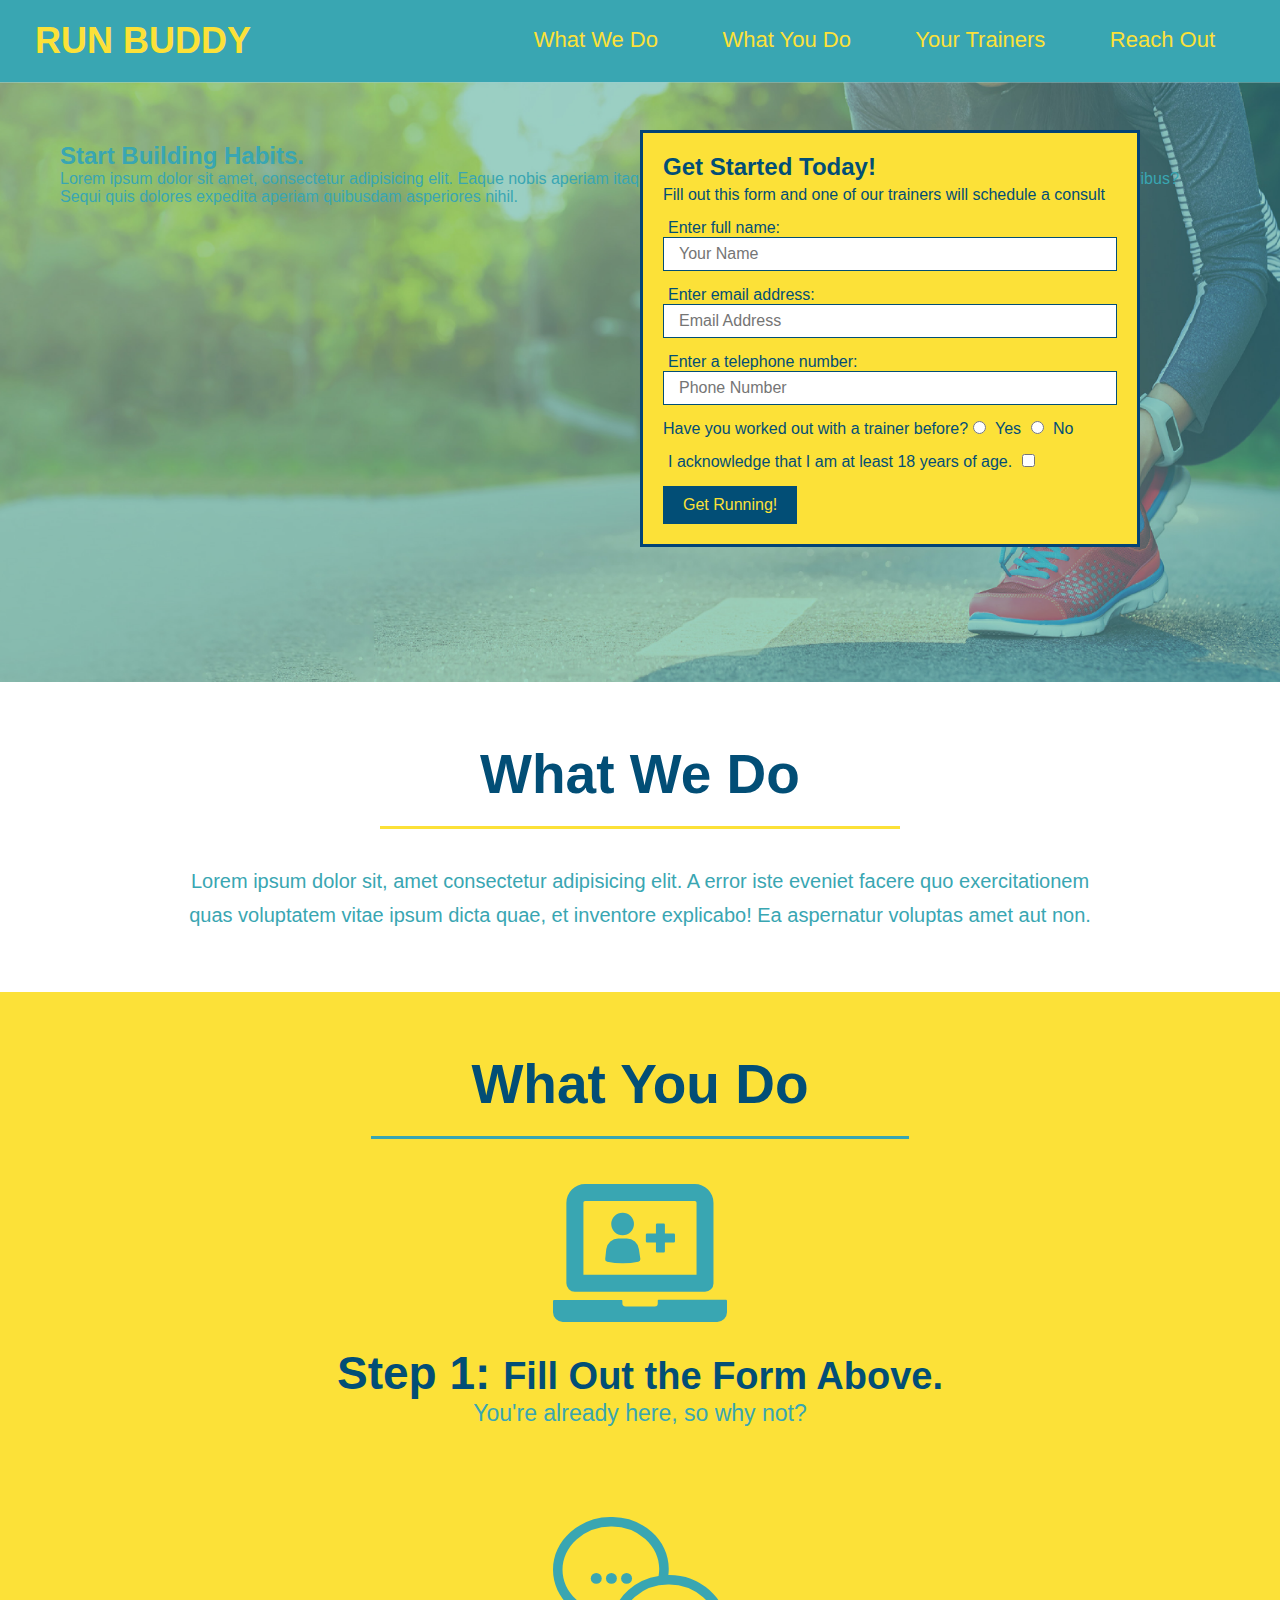
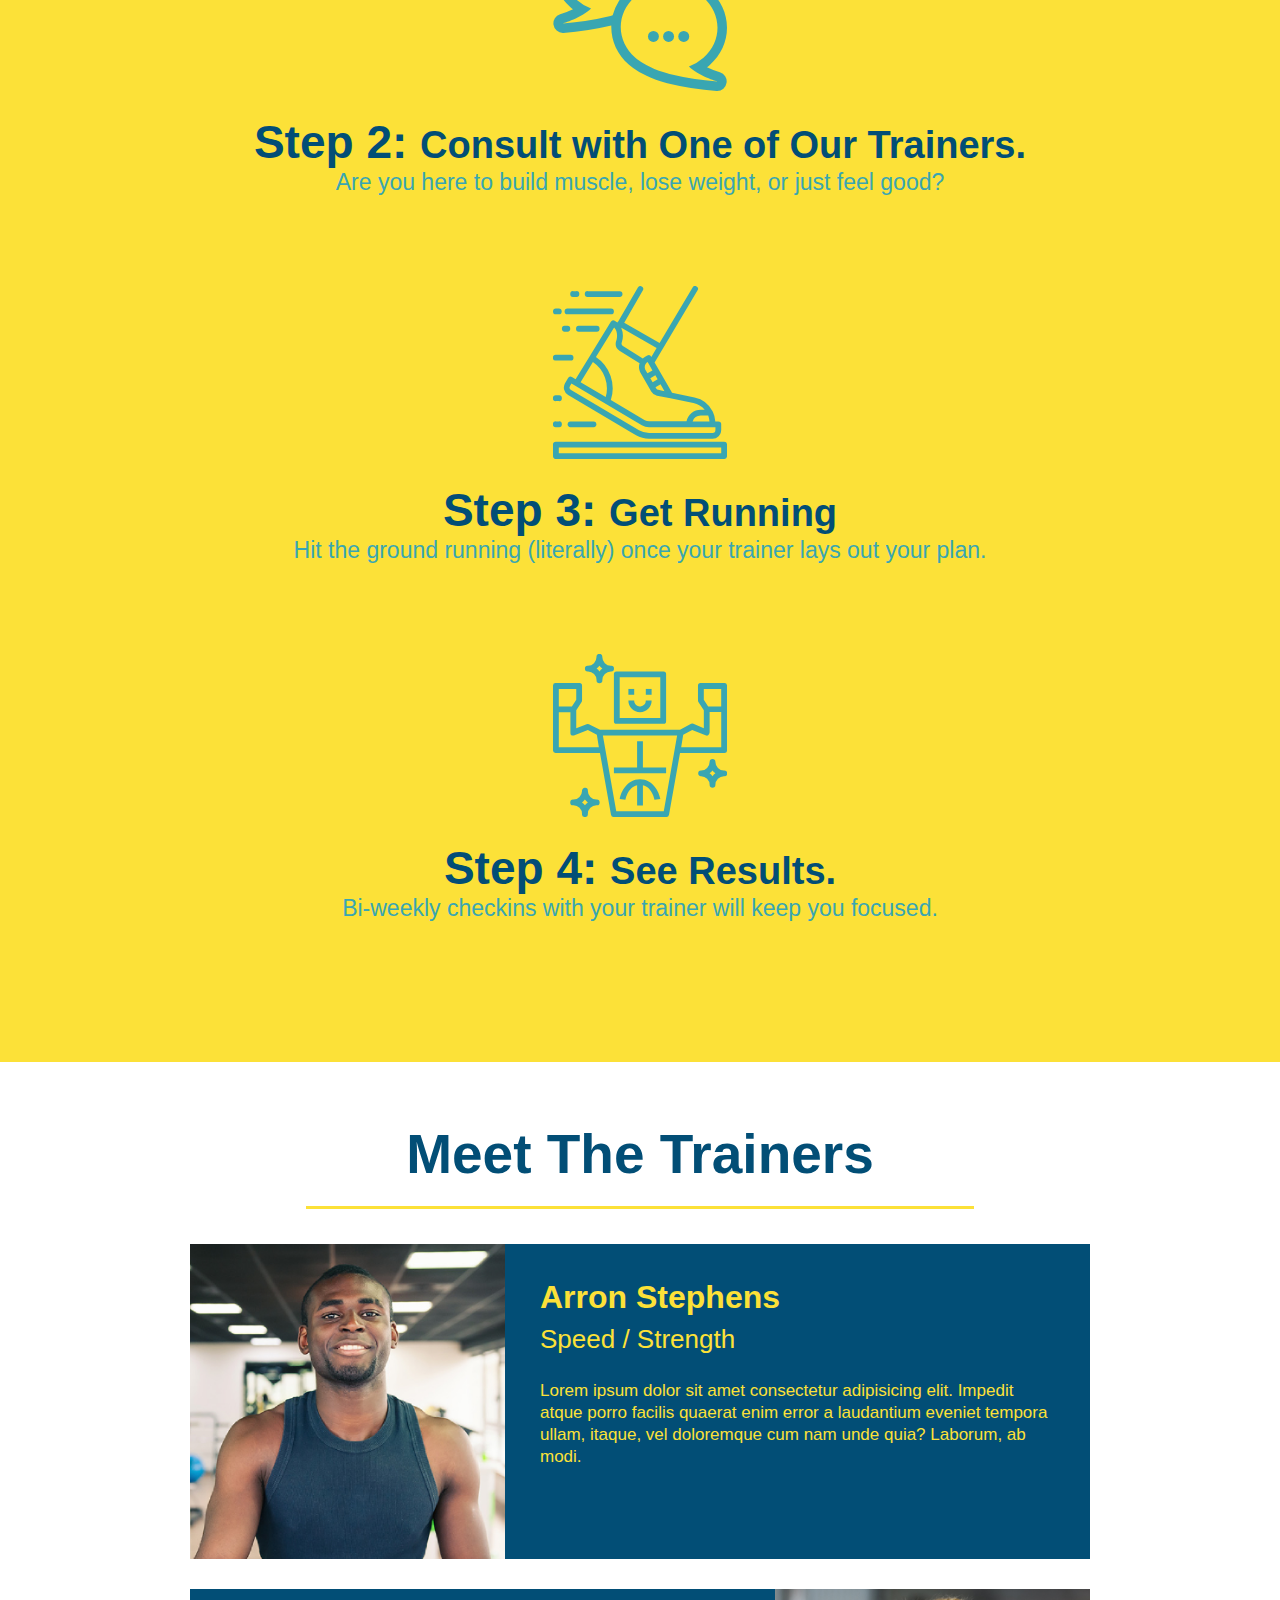
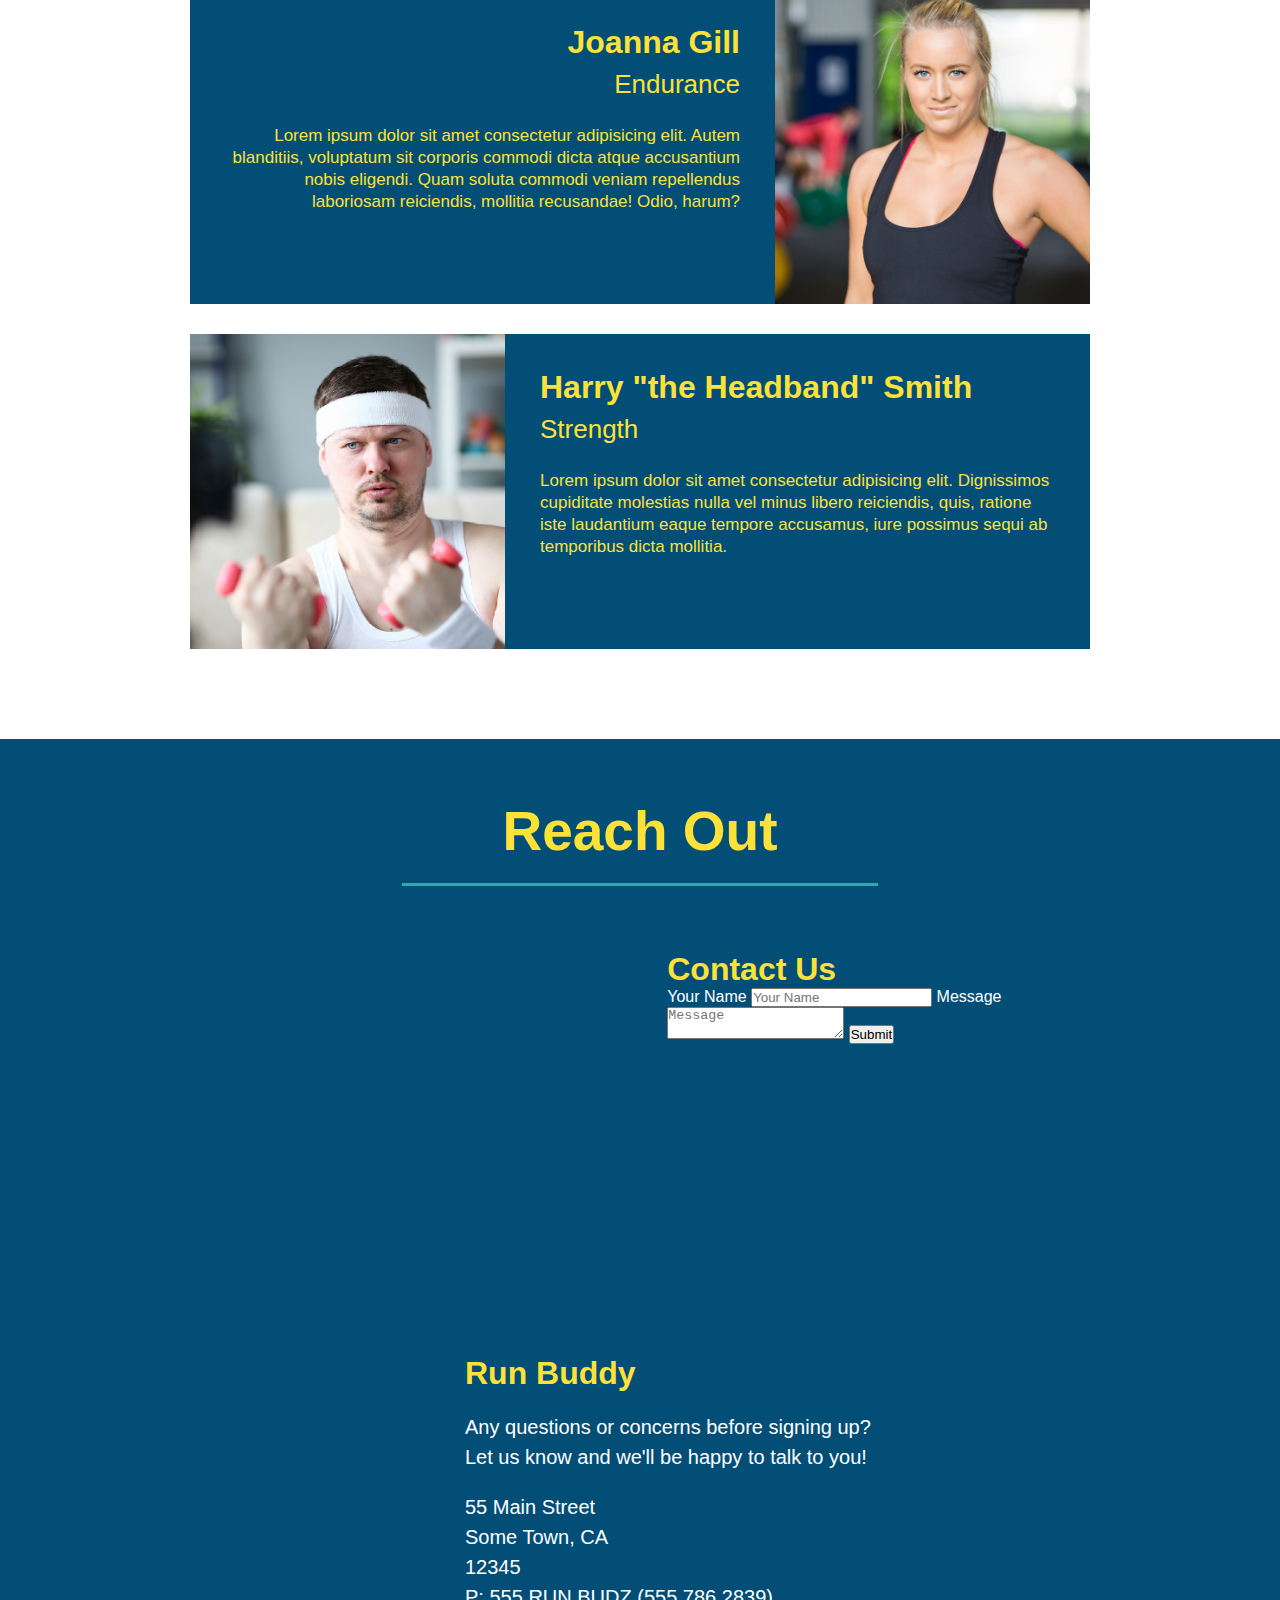
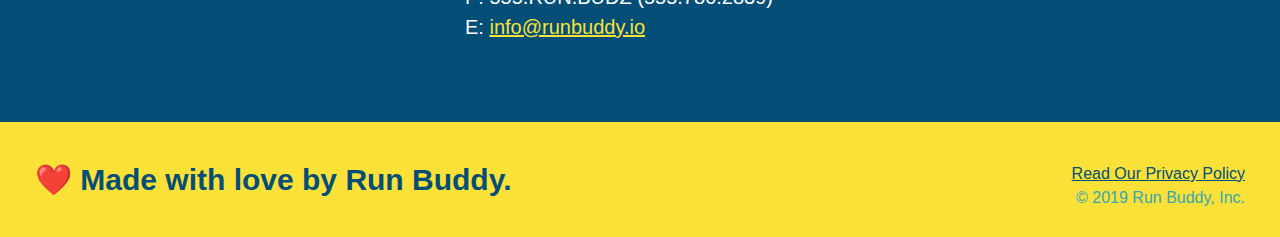
==== index.html @ 04aed718 "add contact form" ====
<!DOCTYPE html>
<html lang="en">
    <head>
        <meta charset="UTF-8" />
        <title>Run Buddy</title>
        <link rel="stylesheet" href="./assets/css/style.css"/>
    </head>
    <body>
        <!-- navigation -->
        <header>
            <h1>
                <a href="/">RUN BUDDY</a>
            </h1>
            <nav>
                <!-- Unordered list element -->
                <ul>
                    <!-- List item element -->
                    <li>
                        <!-- Anchor element -->
                        <a href="#what-we-do">What We Do</a>
                    </li>
                    <li>
                        <a href="#what-you-do">What You Do</a>
                    </li>
                    <li>
                        <a href="#your-trainers">Your Trainers</a>
                    </li>
                    <li>
                        <a href="#reach-out">Reach Out </a>
                    </li>
                </ul>
            </nav>
        </header>

        <!-- hero/jumbotron -->
        <section class="hero">
            <div class="hero-cta">
                <h2>Start Building Habits.</h2>
                <p>
                    Lorem ipsum dolor sit amet, consectetur adipisicing elit. Eaque nobis aperiam itaque animi magnam, est ipsam, sit expedita cumque porro, eligendi doloribus? Sequi quis dolores expedita aperiam quibusdam asperiores nihil.
                </p>
            </div>
            <div>
                <section class="hero-form">
                <h3>Get Started Today!</h3>
                <p>Fill out this form and one of our trainers will schedule a consult</p>
            <!-- Add form element -->
                <form>
                    <label for="name">Enter full name:</label>
                    <input type="text" placeholder="Your Name" name="name" id="name" class="form-input" />
                    <label for="email">Enter email address:</label>
                    <input type="email" placeholder="Email Address" name="email" id="email" class="form-input" />
                    <label for="phone"> Enter a telephone number:</label>
                    <input type="tel" placeholder="Phone Number" name="phone" id="phone" class="form-input" />
                    <p>
                        Have you worked out with a trainer before?
                        <input type="radio" name="trainer-confirm" id="trainer-yes" />
                        <label for="trainer-yes">Yes</label>
                        <input type="radio" name="trainer-confirm" id="trainer-no" />
                        <label for="trainer-no">No</label>
                    </p>
                    <p>
                         <label for="checkbox" >
                            I acknowledge that I am at least 18 years of age. 
                        </label>
                        <input type="checkbox" name="age-confirm" id="checkbox" />
                    </p>
                    <button type="submit">
                        Get Running!
                    </button>
                </form>
             </div>
        </section>
        <!-- end hero -->

        <!-- "what we do" section -->
        <section id="what-we-do" class="intro">
            <h2 class ="section-title primary-border">What We Do</h2>
            <p>
                Lorem ipsum dolor sit, amet consectetur adipisicing elit. A error iste eveniet facere quo exercitationem quas voluptatem vitae ipsum dicta quae, et inventore explicabo! Ea aspernatur voluptas amet aut non.
            </p>
        </section>

        <!-- "what you do" section -->
        <section id="what-you-do" class="steps">
            <h2 class="section-title secondary-border">What You Do</h2>

            <div>
                <!-- insert this img element -->
                <img src="./assets/images/step-1.svg" alt="" />
                <h3>Step 1: <span>Fill Out the Form Above.</span></h3>
                <p>You're already here, so why not?</p>
            </div>

            <div>
                <img src="./assets/images/step-2.svg" alt="" />
                <h3>Step 2: <span>Consult with One of Our Trainers.</span></h3>
                <P>Are you here to build muscle, lose weight, or just feel good?</P>
            </div>

            <div>
                <img src="./assets/images/step-3.svg" alt="" />
                <h3>Step 3: <span>Get Running</span></h3>
                <p>Hit the ground running (literally) once your trainer lays out your plan.</p>
            </div>

            <div>
                <img src="./assets/images/step-4.svg" alt="" />
                <h3>Step 4: <span>See Results.</span></h3>
                <p>Bi-weekly checkins with your trainer will keep you focused.</p>
            </div>
        </section>

        <!--"meet the trainers" section -->
        <section id="your-trainers" class="trainers">
            <h2 class="section-title primary-border">
                Meet The Trainers
            </h2>
            <!-- first trainer bio -->
            <article class="trainer">
                <img src="./assets/images/trainer-1.jpg" alt="Arron Stephens in his workout clothes, ready to pump iron" />
                <div class="trainer-bio text-left">
                    <h3>Arron Stephens</h3>
                    <h4>Speed / Strength</h4>
                    <p>
                        Lorem ipsum dolor sit amet consectetur adipisicing elit. Impedit atque porro facilis quaerat enim error a laudantium eveniet tempora ullam, itaque, vel doloremque cum nam unde quia? Laborum, ab modi.
                    </p>
                </div>
            </article>

            <!-- second trainer bio -->
            <article class="trainer">
                <div class="trainer-bio text-right">
                    <h3>Joanna Gill</h3>
                    <h4>Endurance</h4>
                    <p>
                        Lorem ipsum dolor sit amet consectetur adipisicing elit. Autem blanditiis, voluptatum sit corporis commodi dicta atque accusantium nobis eligendi. Quam soluta commodi veniam repellendus laboriosam reiciendis, mollitia recusandae! Odio, harum?
                    </p>
                </div>
                <img src="./assets/images/trainer-2.jpg" alt="Joanna Gill cooling off after a workout" /> 
            </article>

            <!-- third trainer bio -->
            <article class="trainer">
                <img src="assets/images/trainer-3.jpg" alt="Harry Smith wearing a headband and lifting comically small pink weights" />
                <div class="trainer-bio text-left">
                    <h3>Harry "the Headband" Smith</h3>
                    <h4>Strength</h4>
                    <p>
                        Lorem ipsum dolor sit amet consectetur adipisicing elit. Dignissimos cupiditate molestias nulla vel minus libero reiciendis, quis, ratione iste laudantium eaque tempore accusamus, iure possimus sequi ab temporibus dicta mollitia.
                    </p>
                </div>
            </article>


        </section>

        <!-- "reach out" section -->
        <section id="reach-out" class="contact">
            <h2 class="section-title secondary-border">Reach Out</h2>
            <div class="contact-info">
                <iframe 
                src="https://www.google.com/maps/embed?pb=!1m18!1m12!1m3!1d3234.474478476106!2d-78.72075158444605!3d35.83736742899982!2m3!1f0!2f0!3f0!3m2!1i1024!2i768!4f13.1!3m3!1m2!1s0x89acf69364d19d2b%3A0x61bf2dc3cedb37c!2s4651%20Timbermill%20Ct%2C%20Raleigh%2C%20NC%2027612!5e0!3m2!1sen!2sus!4v1636478020605!5m2!1sen!2sus" 
                style="border:0;" 
                allowfullscreen="" 
                loading="lazy">
                </iframe>
                <div class="contact-form">
                    <h3>Contact Us</h3>
                    <form>
                        <label for="contact-name">Your Name</label>
                        <input type="text" id="contact-name" placeholder="Your Name" />

                        <label for="contact-message">Message</label>
                        <textarea id="contact-message" placeholder="Message"></textarea>
                    
                        <button type="submit">Submit</button>
                    </form>
                </div>
                <div>
                <h3>Run Buddy</h3>
                    <p>
                    Any questions or concerns before signing up?
                    <br />
                    Let us know and we'll be happy to talk to you!
                    </p>
                    <address>
                    55 Main Street <br/>
                    Some Town, CA <br/>
                    12345<br/>
                    P: 555.RUN.BUDZ (555.786.2839)<br/>
                    E: <a href="mailto:info@runbuddy.io">info@runbuddy.io</a>
                    </address>
                </div>
            </div>
        </section>

        <!-- footer -->
        <footer>
            <h2>❤️ Made with love by Run Buddy.</h2>
            <div>
                <a href="./privacy-policy.html">Read Our Privacy Policy</a><br />
                &copy; 2019 Run Buddy, Inc.
            </div>
        </footer>
    </body>
</html>
---- assets/css/style.css ----
* {
    margin: 0;
    padding: 0;
    box-sizing: border-box;
}
body {
    /*  I'm a CSS comment! */
    color: #39a6b2;
    font-family: Arial, Helvetica, sans-serif;
}
/* apply styles to <header> */
header{
    padding: 20px 35px;
    background-color: #39a6b2;
}
header h1 {
    font-weight: bold;
    font-size: 36px;
    color: #fce138;
    margin: 0;
    display: inline;
}

header a {
    text-decoration: none;
    color: #fce138;
}

header nav {
    float: right;
    margin: 7px 0;
}

header nav ul li {
    display: inline;
}

header nav ul li a{
    margin: 0 30px;
    font-weight: lighter;
    font-size: 22px;
}
footer {
    background: #fce138;
    width: 100%;
    padding: 40px 35px;
}

footer h2 {
    display: inline;
    color: #024e76;
    font-size: 30px;
    margin: 0;
}

footer div {
    float: right;
    line-height: 1.5;
    text-align: right;
}

footer a {
    color: #024e76;
}

section {
    padding: 60px;
}

/* Hero Style Start */
.hero {
    background-image: url("../images/hero-bg.jpg");
    height: 600px;
    background-size: cover;
    background-position: center;
    position: relative;
}
/* Hero Style End */

/* Hero Form Start */
.hero-form {
    background-color: #fce138;
    padding: 20px;
    width: 500px;
    color: #024e76;
    border: solid 3px #024376;
    position: absolute;
    bottom: 120px;
    right: 140px;
    margin: 5px 0 15px 0;
}

.hero-form h3 {
    margin: 0;
    font-size: 24px;
}

.hero-form p {
    margin: 5px 0 15px 0
}

.form-input {
    border: 1px solid #024e76;
    display: block;
    padding:7px 15px;
    font-size: 16px;
    color: #024e76;
    width: 100%;
    margin-bottom: 15px; 
}

.hero-form label {
    margin: 0 5px;
}

.hero-form button {
    color: #fce138;
    background-color: #024e76;
    border: none;
    padding: 10px 20px;
    font-size: 16px;
}

.intro {
    text-align: center;

}

.section-title {
    font-size: 55px;
    color: #024e76;
    margin-bottom: 35px;
    padding: 0 100px 20px 100px;
    display: inline-block;
    border-bottom: 3px solid;
}

.primary-border {
    border-color: #fce138;
}

.secondary-border {
    border-color: #39a6b2;
}

.intro p {
    line-height: 1.7;
    color: #39a6b2;
    width: 80%;
    font-size: 20px;
    margin: 0 auto;
}

.steps {
    text-align: center;
    background: #fce138;
}

.steps div {
    margin-bottom: 80px;
}

.steps img {
    width: 15%;
    margin: 10px 0;
}

.steps h3 {
    color: #024e76;
    font-size: 46px;
    margin-top: 10px;
}

.steps p {
    color: #39a6b2;
    font-size: 23px;
}

.steps span {
    font-size: 38px;
}

.trainers {
    text-align: center;
}

.trainer {
    width: 900px;
    margin: 0 auto 30px auto;
    background: #024e76;
    color: #fce138;
    overflow: auto;
}

.trainer img {
    width: 35%;
    float: left;
}

.trainer-bio {
    padding: 35px;
    float: left;
    width: 65%;
}

.trainer-bio h3 {
    font-size: 32px;
    margin-bottom: 8px;
}

.trainer-bio h4 {
    font-weight: lighter;
    font-size: 26px;
    margin-bottom: 25px;
}

.trainer-bio p {
    font-size: 17px;
    line-height: 1.3;
}

.text-left {
    text-align: left;
}

.text-right {
    text-align: right;
}

.contact {
    background-color: #024e76;
    text-align: center;
}

.contact h2 {
    color: #fce138
}

.contact-info iframe {
    width: 400px;
    height: 400px;
}

.contact-info div {
    width: 410px;
    display: inline-block;
    vertical-align: top;
    text-align: left;
    margin: 30px 0 0 60px;
    color: white;
}

.contact-info h3 {
    color: #fce138;
    font-size: 32px;
}

.contact-info p, .contact-info address {
    margin: 20px 0;
    line-height: 1.5;
    font-size: 20px;
    font-style: normal;
}

.contact-info a {
    color: #fce138;
}
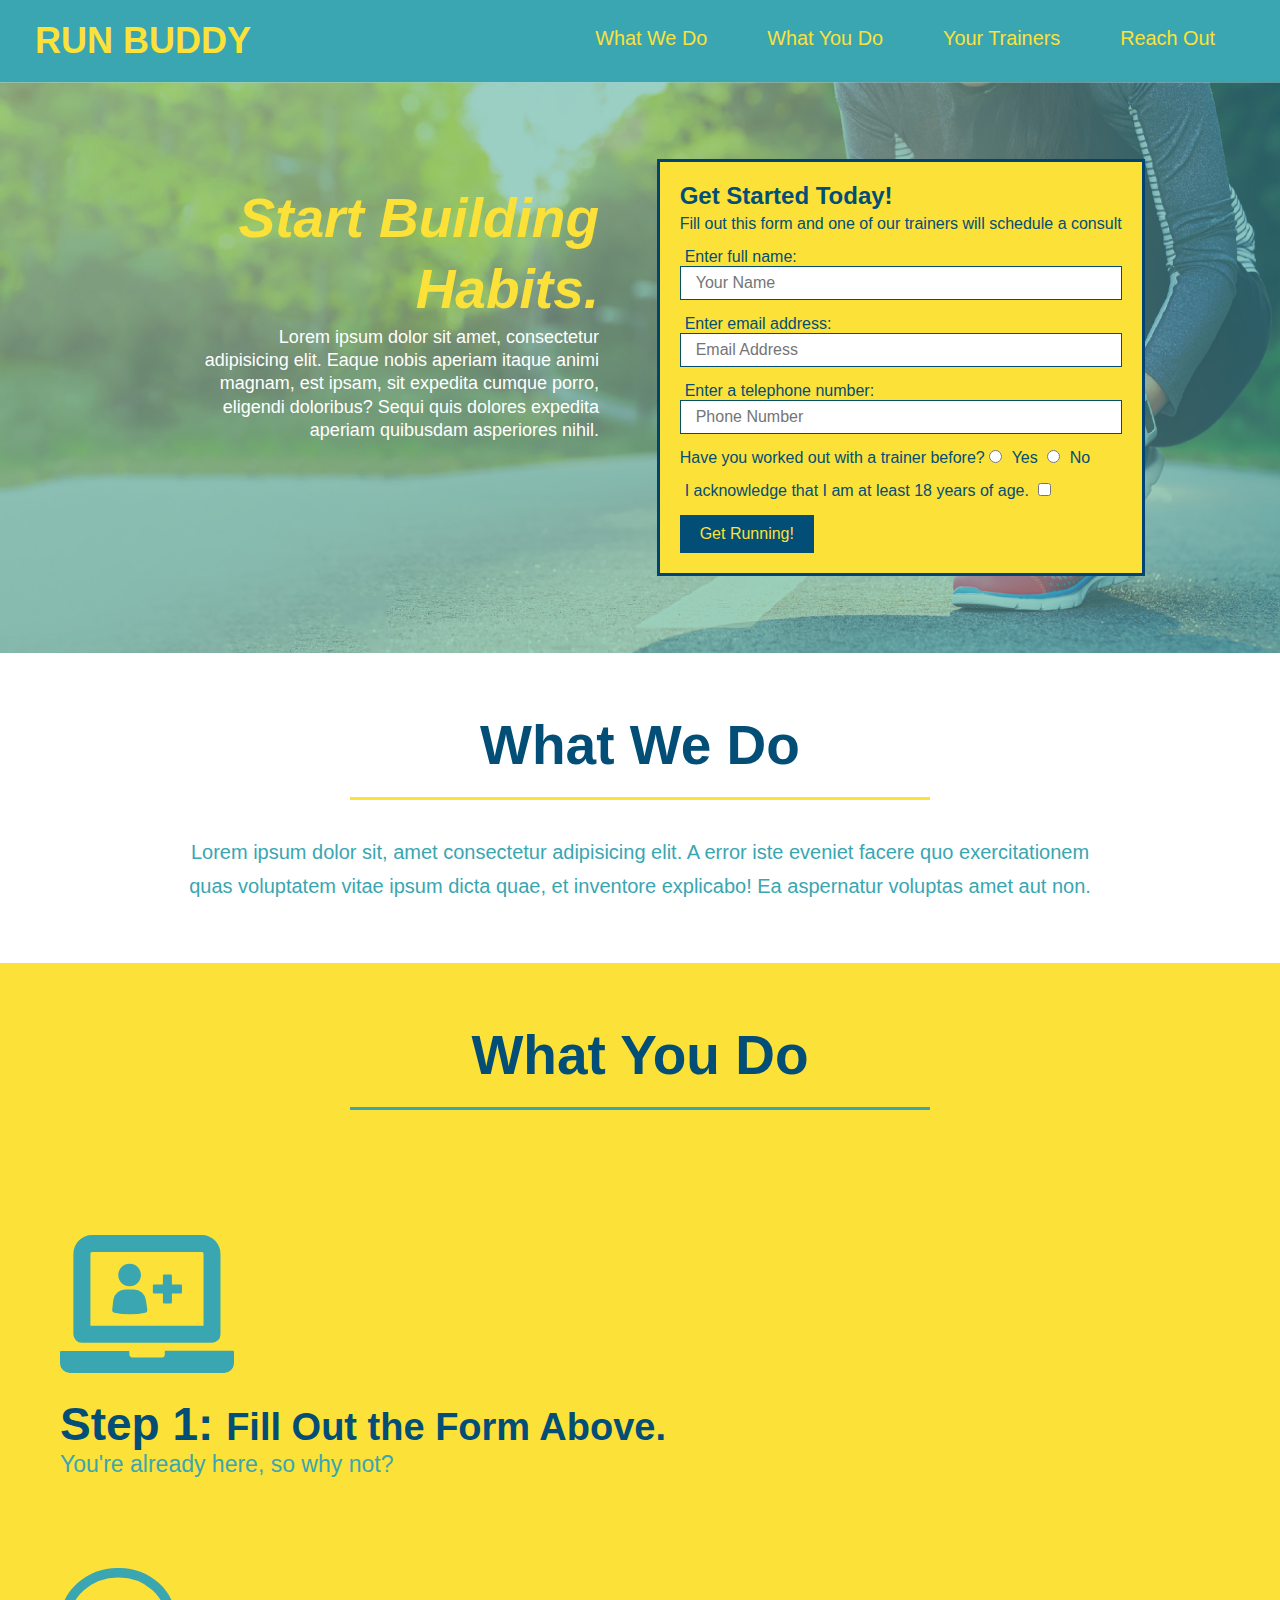
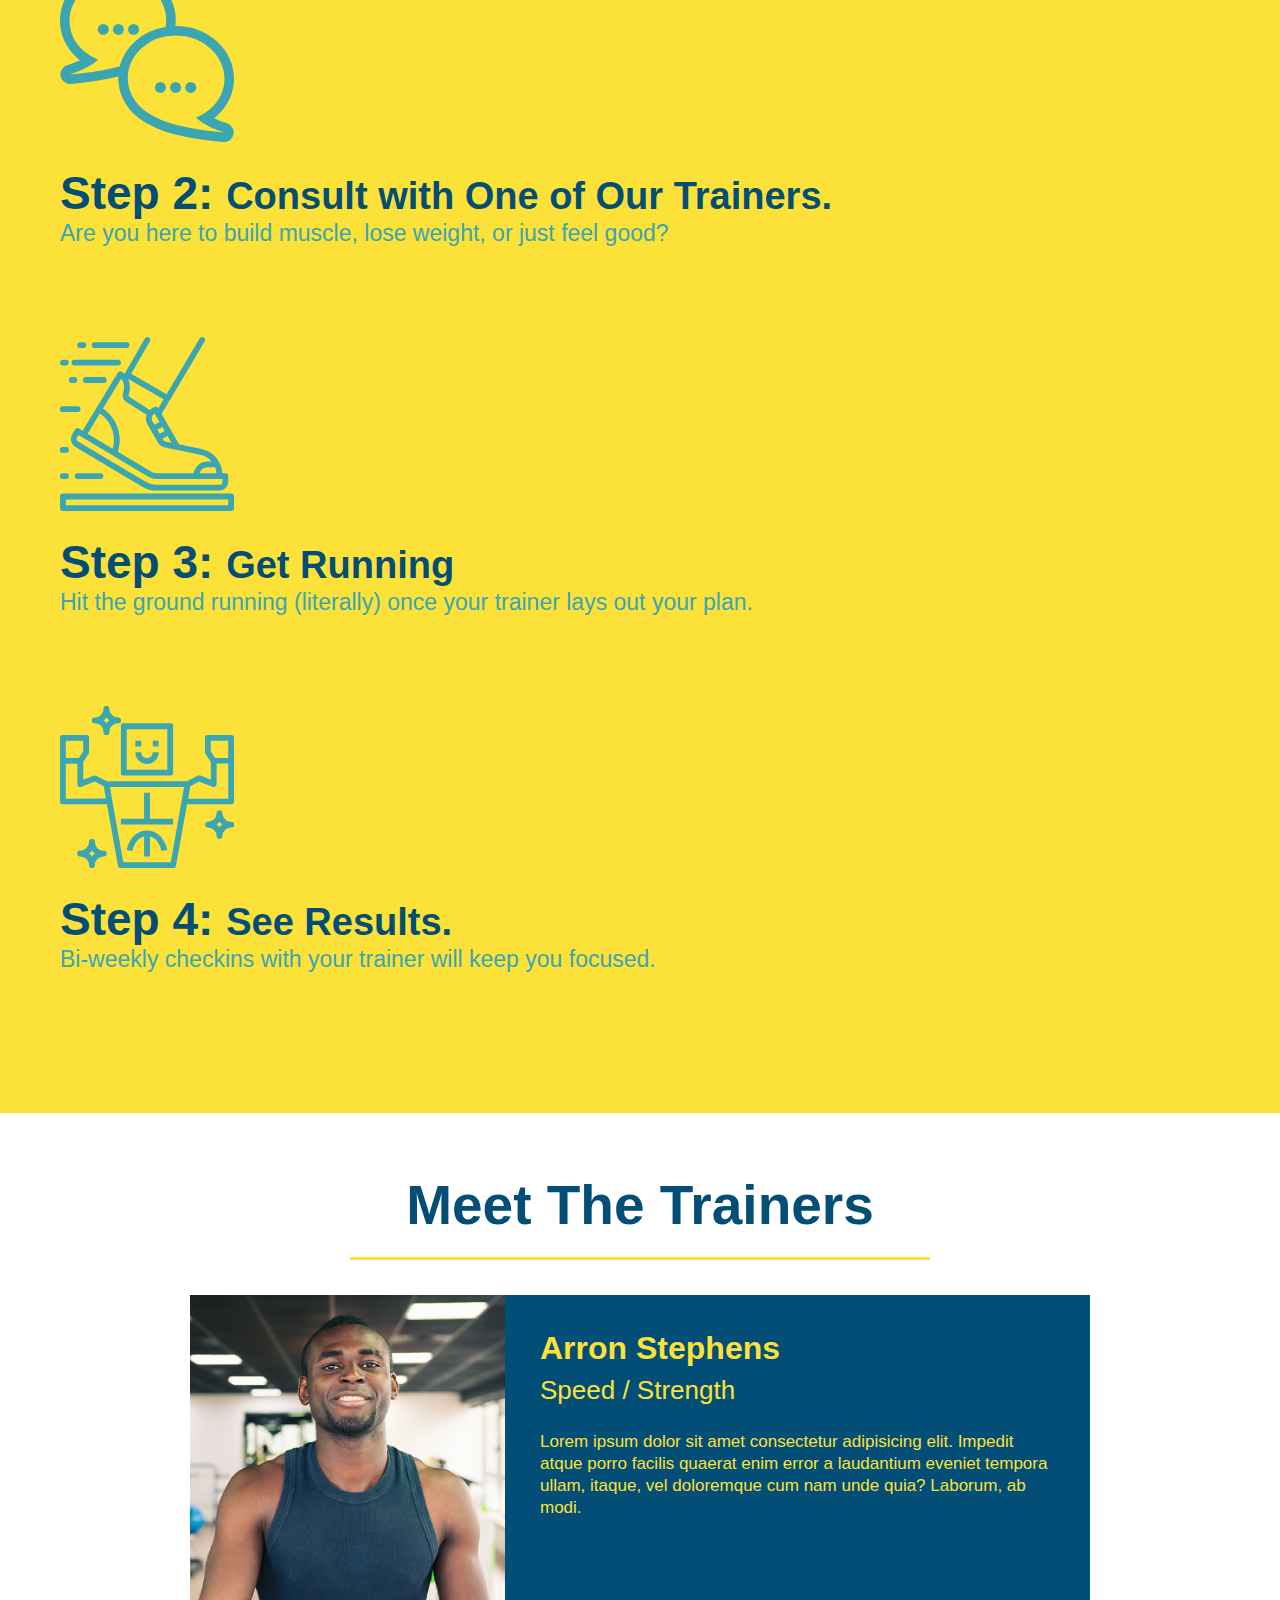
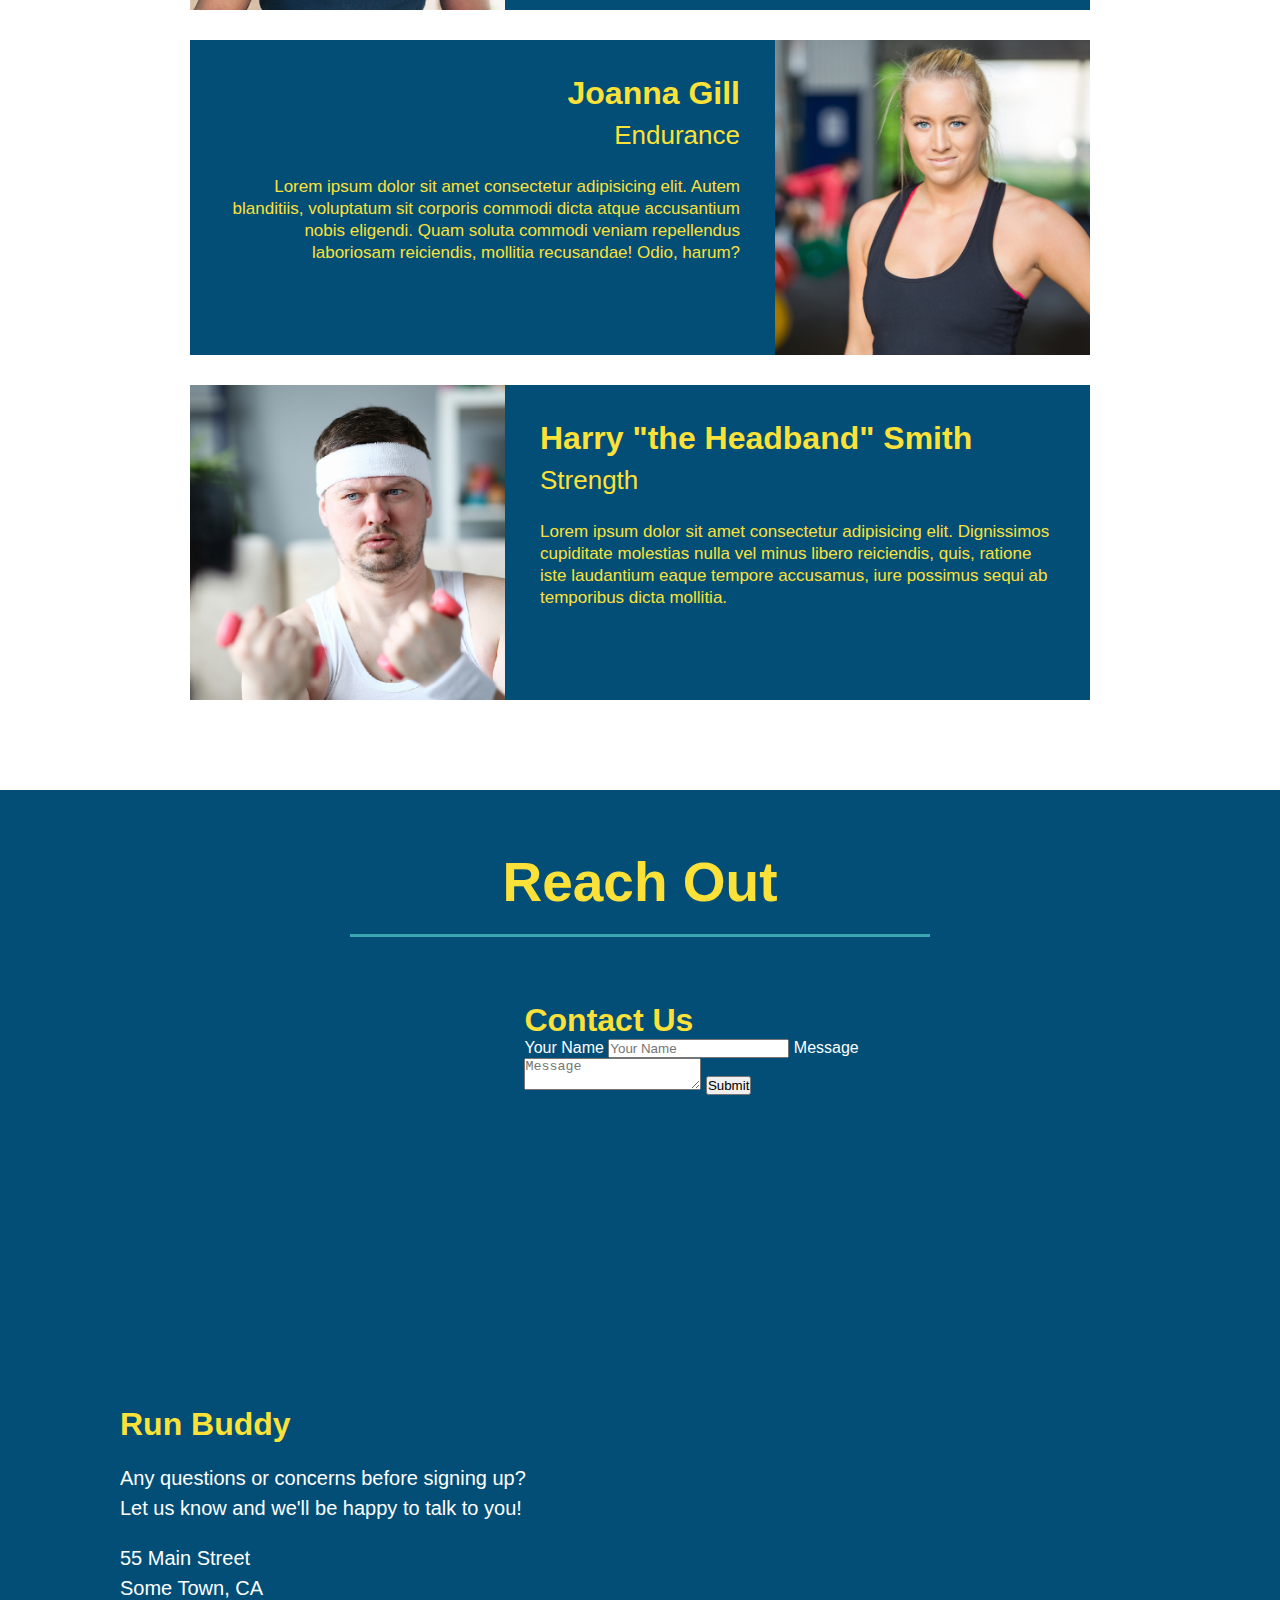
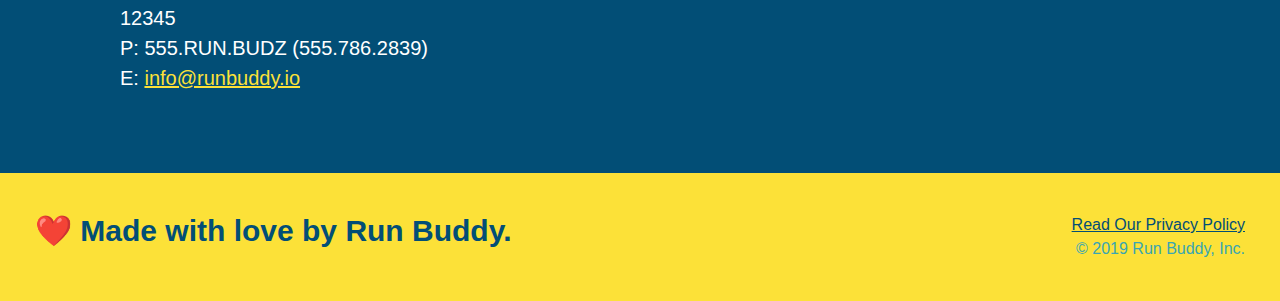
==== commit eaa20826: "add flexbox to title elements" ====
--- a/index.html
+++ b/index.html
@@ -75,15 +75,21 @@
 
         <!-- "what we do" section -->
         <section id="what-we-do" class="intro">
-            <h2 class ="section-title primary-border">What We Do</h2>
-            <p>
-                Lorem ipsum dolor sit, amet consectetur adipisicing elit. A error iste eveniet facere quo exercitationem quas voluptatem vitae ipsum dicta quae, et inventore explicabo! Ea aspernatur voluptas amet aut non.
-            </p>
+            <div class="flex-row">
+                <h2 class ="section-title primary-border">What We Do</h2>
+            </div>
+            <div class="flex-row">
+                <p>
+                    Lorem ipsum dolor sit, amet consectetur adipisicing elit. A error iste eveniet facere quo exercitationem quas voluptatem vitae ipsum dicta quae, et inventore explicabo! Ea aspernatur voluptas amet aut non.
+                </p>
+            </div>    
         </section>
 
         <!-- "what you do" section -->
         <section id="what-you-do" class="steps">
-            <h2 class="section-title secondary-border">What You Do</h2>
+            <div class="flex-row">
+                <h2 class="section-title secondary-border">What You Do</h2>
+            </div>
 
             <div>
                 <!-- insert this img element -->
@@ -113,9 +119,11 @@
 
         <!--"meet the trainers" section -->
         <section id="your-trainers" class="trainers">
+            <div class="flex-row">
             <h2 class="section-title primary-border">
                 Meet The Trainers
             </h2>
+            </div>
             <!-- first trainer bio -->
             <article class="trainer">
                 <img src="./assets/images/trainer-1.jpg" alt="Arron Stephens in his workout clothes, ready to pump iron" />
@@ -157,7 +165,9 @@
 
         <!-- "reach out" section -->
         <section id="reach-out" class="contact">
+            <div class="flex-row">
             <h2 class="section-title secondary-border">Reach Out</h2>
+            </div>
             <div class="contact-info">
                 <iframe 
                 src="https://www.google.com/maps/embed?pb=!1m18!1m12!1m3!1d3234.474478476106!2d-78.72075158444605!3d35.83736742899982!2m3!1f0!2f0!3f0!3m2!1i1024!2i768!4f13.1!3m3!1m2!1s0x89acf69364d19d2b%3A0x61bf2dc3cedb37c!2s4651%20Timbermill%20Ct%2C%20Raleigh%2C%20NC%2027612!5e0!3m2!1sen!2sus!4v1636478020605!5m2!1sen!2sus" 
--- a/assets/css/style.css
+++ b/assets/css/style.css
@@ -12,13 +12,15 @@
 header{
     padding: 20px 35px;
     background-color: #39a6b2;
+    display: flex;
+    justify-content: space-between;
+    flex-wrap: wrap;
 }
 header h1 {
     font-weight: bold;
     font-size: 36px;
     color: #fce138;
     margin: 0;
-    display: inline;
 }
 
 header a {
@@ -27,34 +29,38 @@
 }
 
 header nav {
-    float: right;
     margin: 7px 0;
 }
 
-header nav ul li {
-    display: inline;
+header nav ul {
+    display: flex;
+    flex-wrap: wrap;
+    justify-content: space-between;
+    align-items: center;
+    list-style: none;
 }
 
 header nav ul li a{
     margin: 0 30px;
     font-weight: lighter;
-    font-size: 22px;
+    font-size: 1.55vw;
 }
 footer {
     background: #fce138;
     width: 100%;
     padding: 40px 35px;
+    display: flex;
+    justify-content: space-between;
+    flex-wrap: wrap;
 }
 
 footer h2 {
-    display: inline;
     color: #024e76;
     font-size: 30px;
     margin: 0;
 }
 
 footer div {
-    float: right;
     line-height: 1.5;
     text-align: right;
 }
@@ -70,24 +76,40 @@
 /* Hero Style Start */
 .hero {
     background-image: url("../images/hero-bg.jpg");
-    height: 600px;
     background-size: cover;
     background-position: center;
-    position: relative;
+    display: flex;
+    justify-content: center;
+    flex-wrap: wrap;
 }
 /* Hero Style End */
+
+/* Call to Action Style */
+.hero-cta {
+    width: 35%;
+    text-align: right;
+    margin: 3.5%;
+    color: #fff;
+    font-size: 18px;
+    line-height: 1.3;
+}
+
+.hero-cta h2 {
+    font-style: italic;
+    font-size: 55px;
+    color: #fce138;
+}
+
+/* End Call to Action Style */
 
 /* Hero Form Start */
 .hero-form {
     background-color: #fce138;
     padding: 20px;
-    width: 500px;
     color: #024e76;
     border: solid 3px #024376;
-    position: absolute;
-    bottom: 120px;
-    right: 140px;
-    margin: 5px 0 15px 0;
+    margin: 3.5%;
+    width: 100%;
 }
 
 .hero-form h3 {
@@ -121,18 +143,14 @@
     font-size: 16px;
 }
 
-.intro {
-    text-align: center;
-
-}
-
 .section-title {
     font-size: 55px;
     color: #024e76;
-    margin-bottom: 35px;
-    padding: 0 100px 20px 100px;
-    display: inline-block;
     border-bottom: 3px solid;
+    padding-bottom: 20px;
+    text-align: center;
+    margin: 0 auto 35px auto;
+    width: 50%;
 }
 
 .primary-border {
@@ -149,10 +167,10 @@
     width: 80%;
     font-size: 20px;
     margin: 0 auto;
+    text-align: center;
 }
 
 .steps {
-    text-align: center;
     background: #fce138;
 }
 
@@ -178,10 +196,6 @@
 
 .steps span {
     font-size: 38px;
-}
-
-.trainers {
-    text-align: center;
 }
 
 .trainer {
@@ -229,7 +243,6 @@
 
 .contact {
     background-color: #024e76;
-    text-align: center;
 }
 
 .contact h2 {
@@ -265,3 +278,7 @@
 .contact-info a {
     color: #fce138;
 }
+
+.flex-row {
+    display: flex;
+}
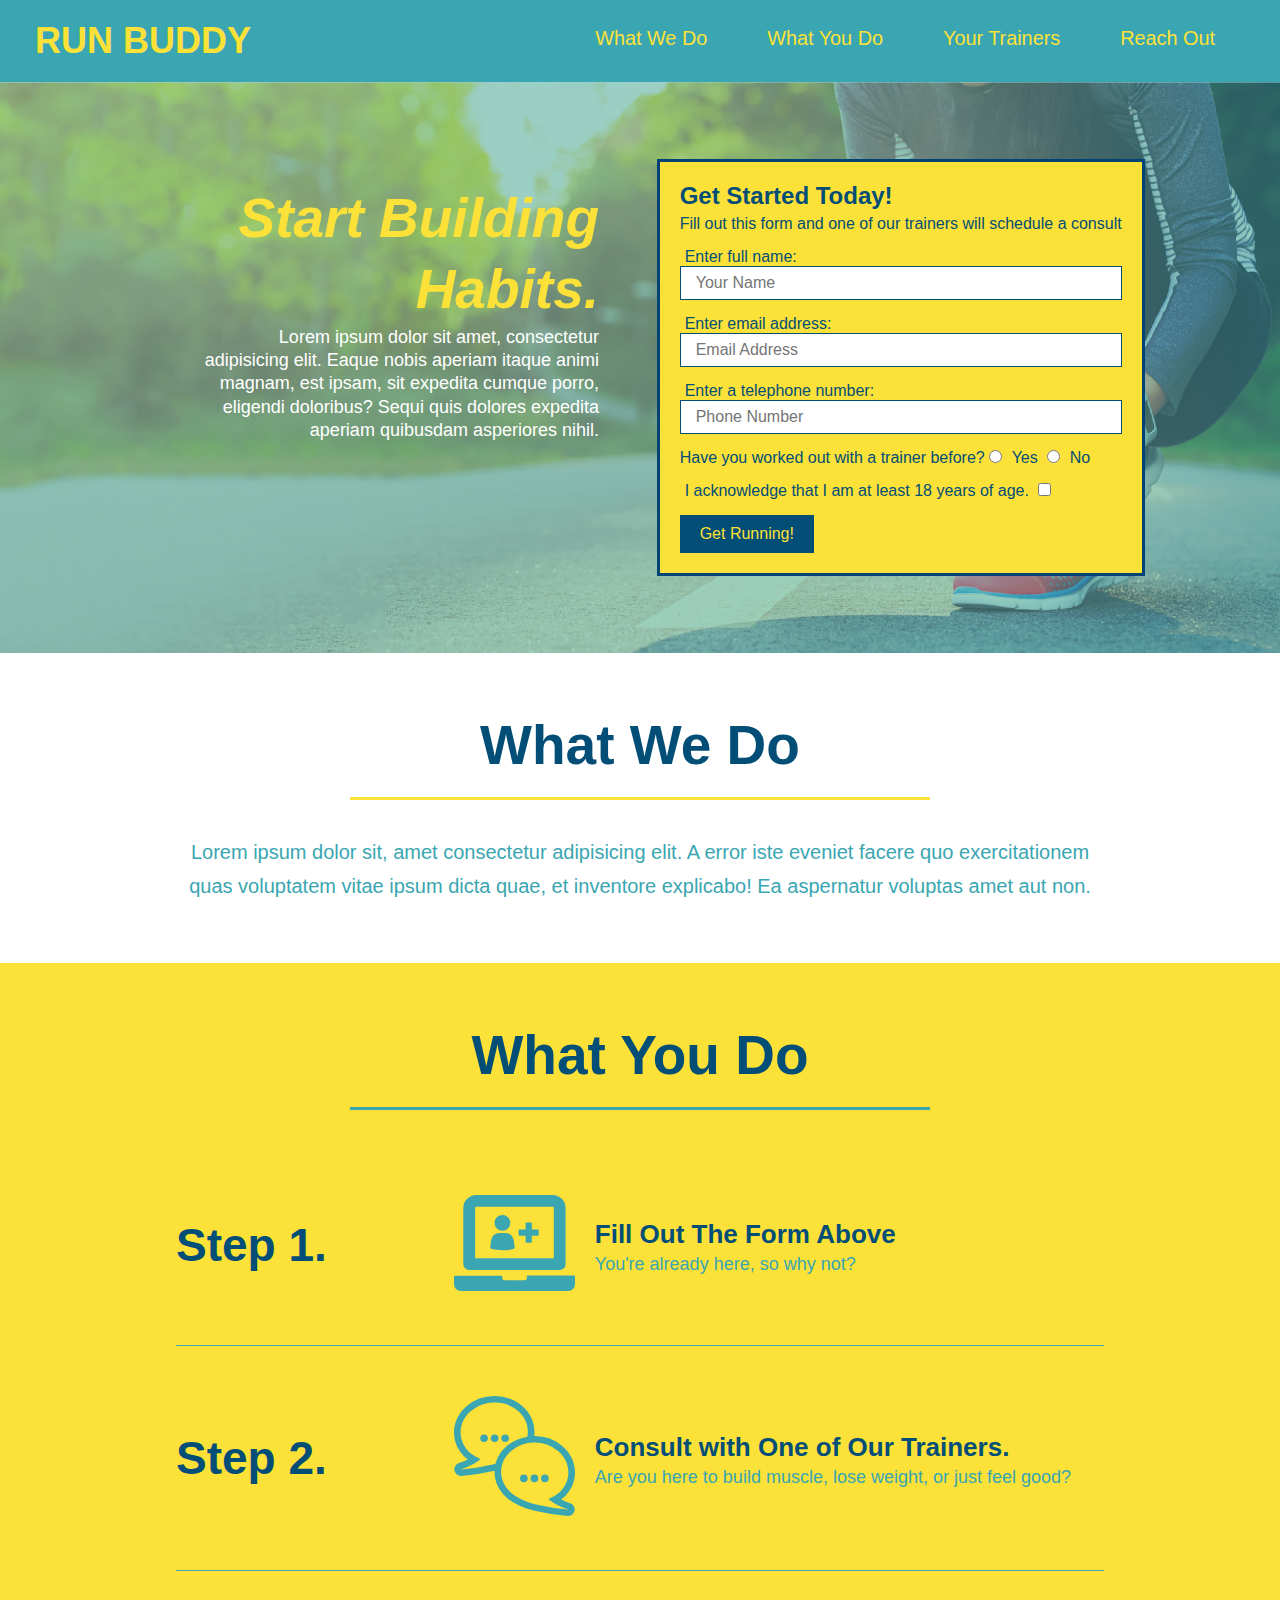
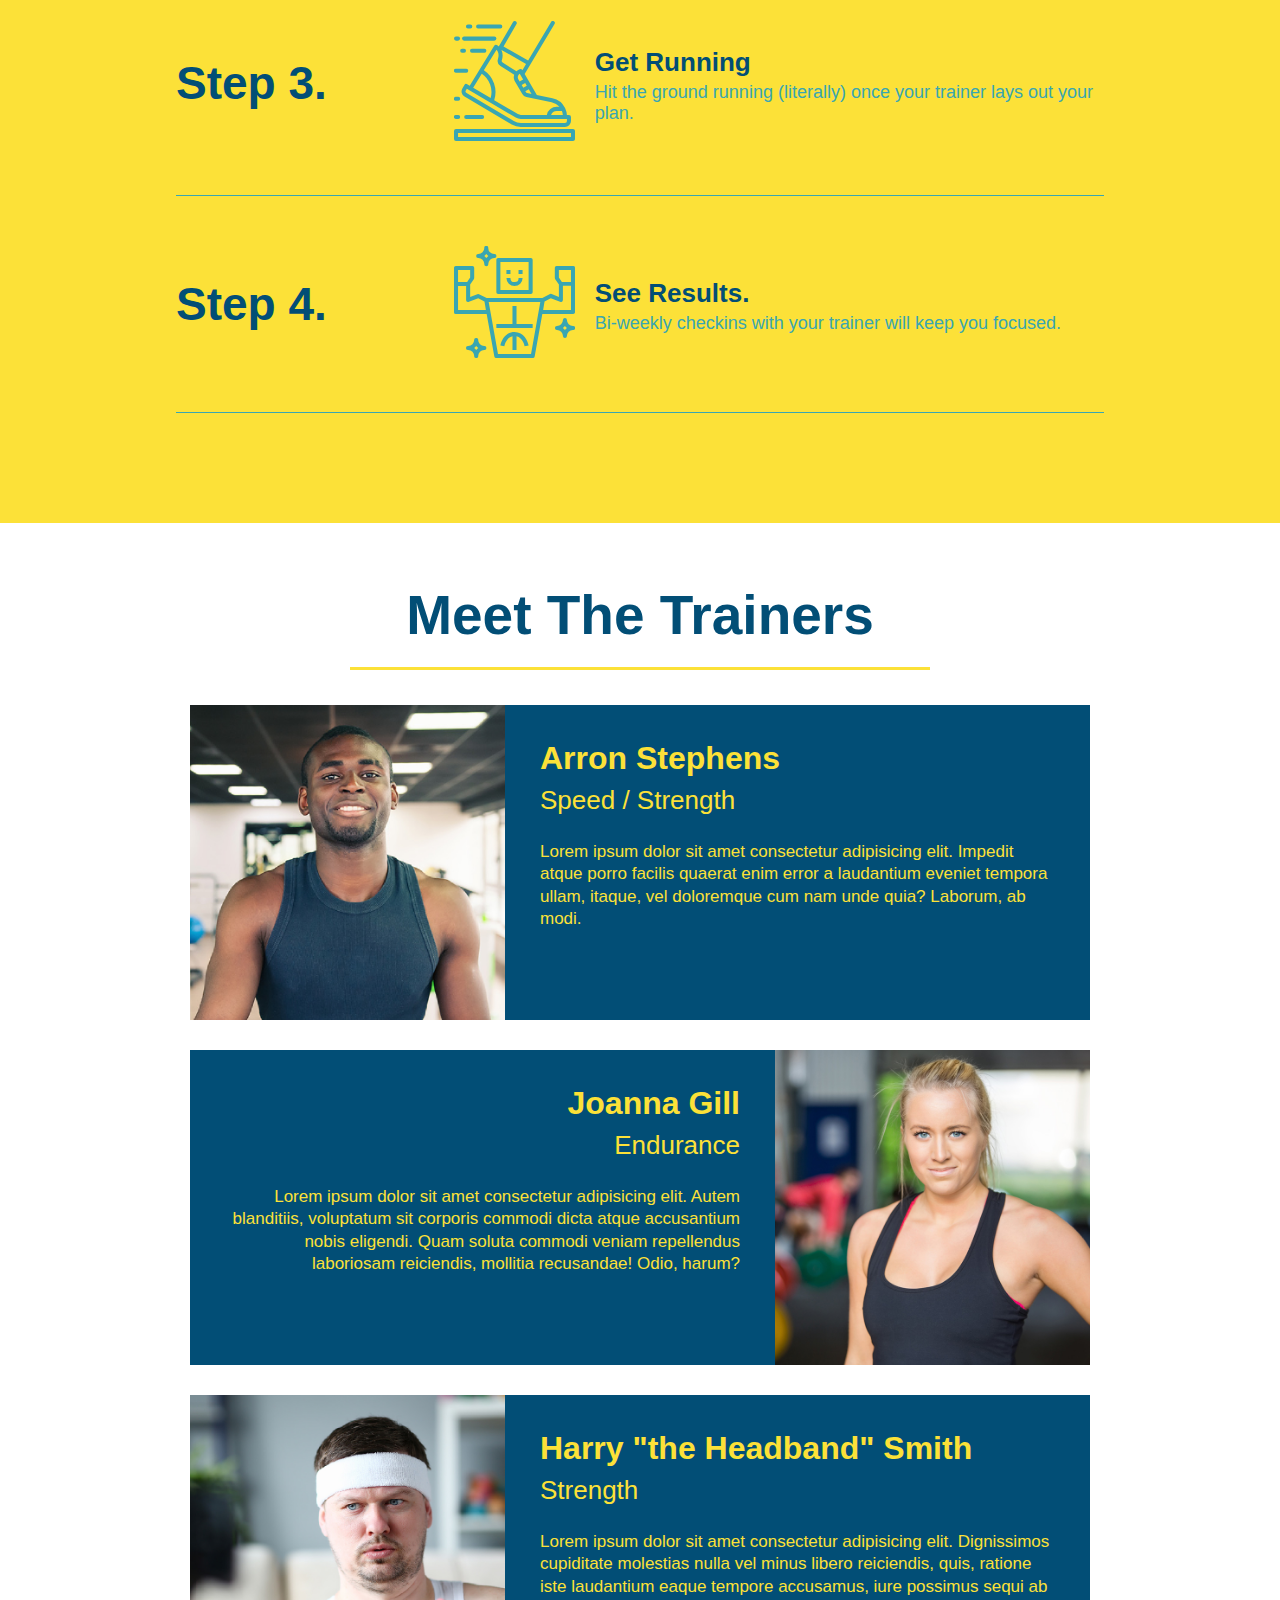
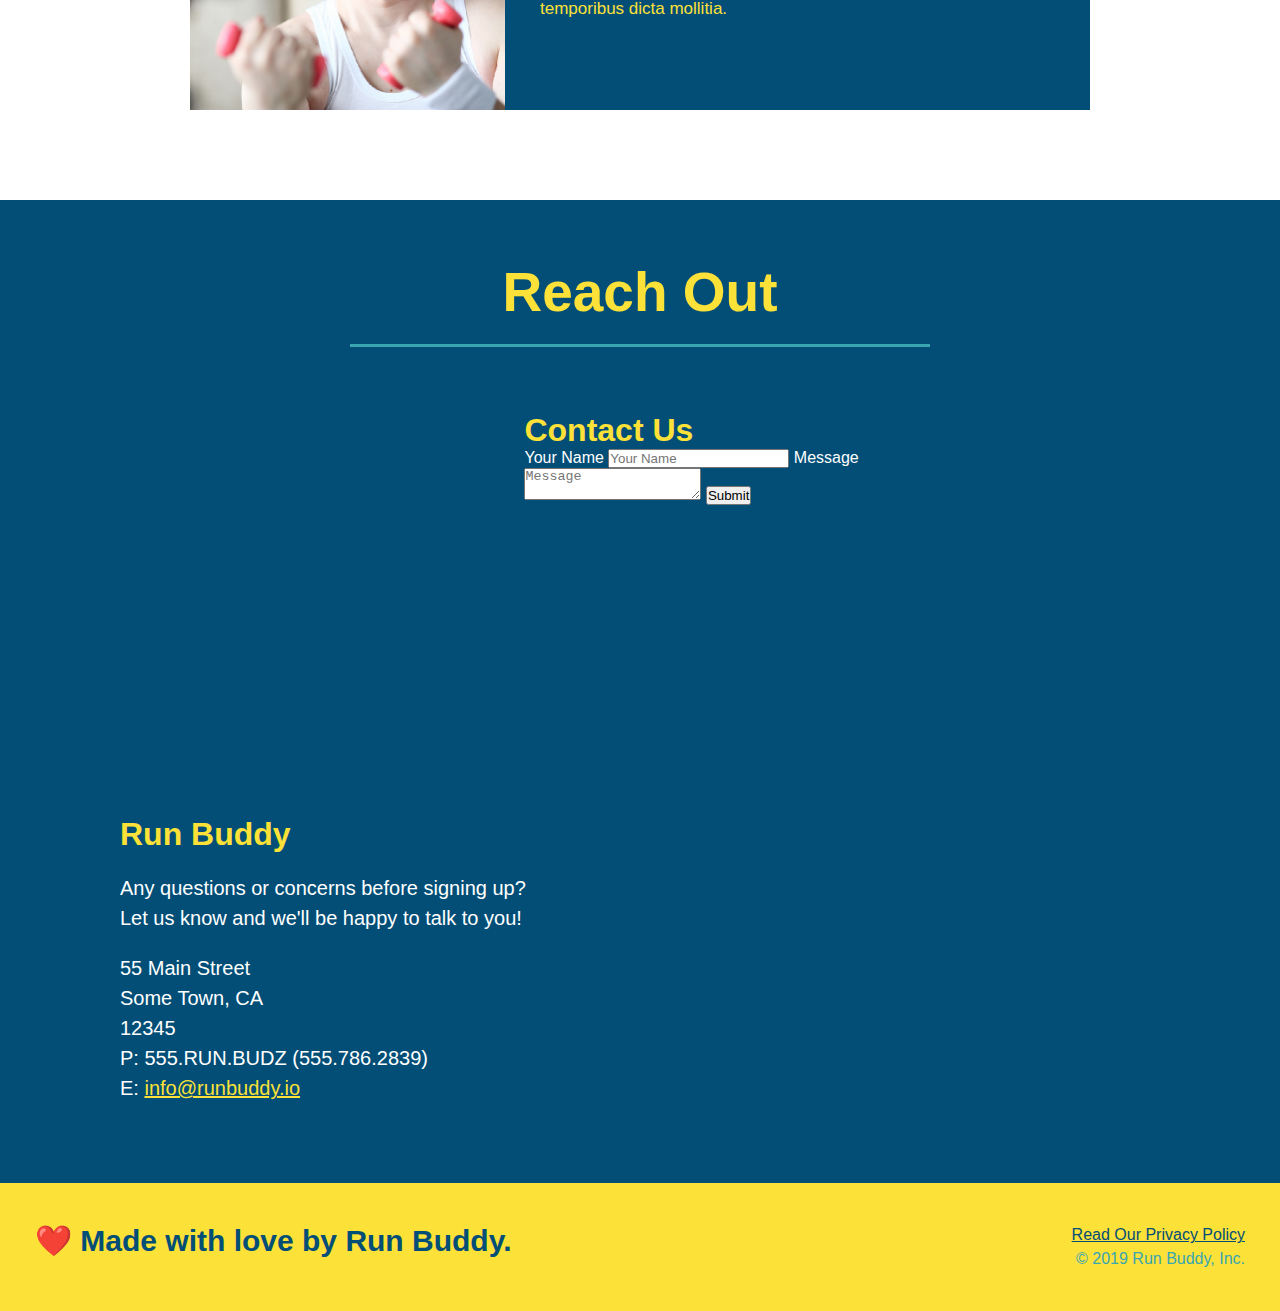
==== commit a135a541: "add flexbox to steps" ====
--- a/index.html
+++ b/index.html
@@ -91,30 +91,58 @@
                 <h2 class="section-title secondary-border">What You Do</h2>
             </div>
 
-            <div>
-                <!-- insert this img element -->
-                <img src="./assets/images/step-1.svg" alt="" />
-                <h3>Step 1: <span>Fill Out the Form Above.</span></h3>
-                <p>You're already here, so why not?</p>
-            </div>
-
-            <div>
-                <img src="./assets/images/step-2.svg" alt="" />
-                <h3>Step 2: <span>Consult with One of Our Trainers.</span></h3>
-                <P>Are you here to build muscle, lose weight, or just feel good?</P>
-            </div>
-
-            <div>
-                <img src="./assets/images/step-3.svg" alt="" />
-                <h3>Step 3: <span>Get Running</span></h3>
-                <p>Hit the ground running (literally) once your trainer lays out your plan.</p>
-            </div>
-
-            <div>
-                <img src="./assets/images/step-4.svg" alt="" />
-                <h3>Step 4: <span>See Results.</span></h3>
-                <p>Bi-weekly checkins with your trainer will keep you focused.</p>
-            </div>
+            <div class="step">
+                <h3>Step 1.</h3>
+                <div class="step-info">
+                    <div class="step-img">
+                        <img src="./assets/images/step-1.svg" alt="" />
+                    </div>
+                    <div class="step-text">
+                        <h4>Fill Out The Form Above</h4>
+                        <p>You're already here, so why not?</p>
+                    </div>
+                </div>
+            </div>  
+
+            <div class="step">
+                <h3>Step 2.</h3>
+                <div class="step-info">
+                    <div class="step-img">
+                        <img src="./assets/images/step-2.svg" alt="" />
+                    </div>
+                    <div class="step-text">
+                        <h4><span>Consult with One of Our Trainers.</span></h4>
+                        <P>Are you here to build muscle, lose weight, or just feel good?</P>
+                    </div>
+                </div>
+            </div>
+
+            <div class="step">
+                <h3>Step 3.</h3>
+                <div class="step-info">
+                    <div class="step-img">
+                        <img src="./assets/images/step-3.svg" alt="" />
+                    </div>
+                    <div class="step-text">
+                        <h4><span>Get Running</span></h4>
+                        <p>Hit the ground running (literally) once your trainer lays out your plan.</p>
+                    </div>
+                </div>
+            </div>
+
+            <div class="step">
+                <h3>Step 4.</h3>
+                <div class="step-info">
+                    <div class="step-img">
+                        <img src="./assets/images/step-4.svg" alt="" />
+                    </div>
+                    <div class="step-text">
+                        <h4><span>See Results.</span></h4>
+                        <p>Bi-weekly checkins with your trainer will keep you focused.</p>
+                    </div>
+                </div>
+            </div>
+
         </section>
 
         <!--"meet the trainers" section -->
--- a/assets/css/style.css
+++ b/assets/css/style.css
@@ -174,28 +174,52 @@
     background: #fce138;
 }
 
-.steps div {
-    margin-bottom: 80px;
-}
-
-.steps img {
-    width: 15%;
-    margin: 10px 0;
-}
-
-.steps h3 {
+.step {
+    margin: 50px auto;
+    padding-bottom: 50px;
+    width: 80%;
+    border-bottom: 1px solid #39a6b2;
+    display: flex;
+    flex-wrap: wrap;
+    align-items: center;
+    justify-content: space-between;
+}
+
+.step h3 {
     color: #024e76;
     font-size: 46px;
-    margin-top: 10px;
-}
-
-.steps p {
+    flex: 1 30%;
+}
+
+.step-info {
+    flex: 2 70%;
+    display: flex;
+    flex-wrap: wrap;
+    align-items: center;
+}
+
+.step-img {
+    flex: 1 12%;
+    margin-right: 20px;
+}
+
+.step-img img {
+    max-width: 100%;
+}
+
+.step-text {
+    flex: 12;
+}
+
+.step-text p {
     color: #39a6b2;
-    font-size: 23px;
-}
-
-.steps span {
-    font-size: 38px;
+    font-size: 18px;
+}
+
+.step-text h4 {
+    font-size: 26px;
+    line-height: 1.5;
+    color: #024e76;
 }
 
 .trainer {
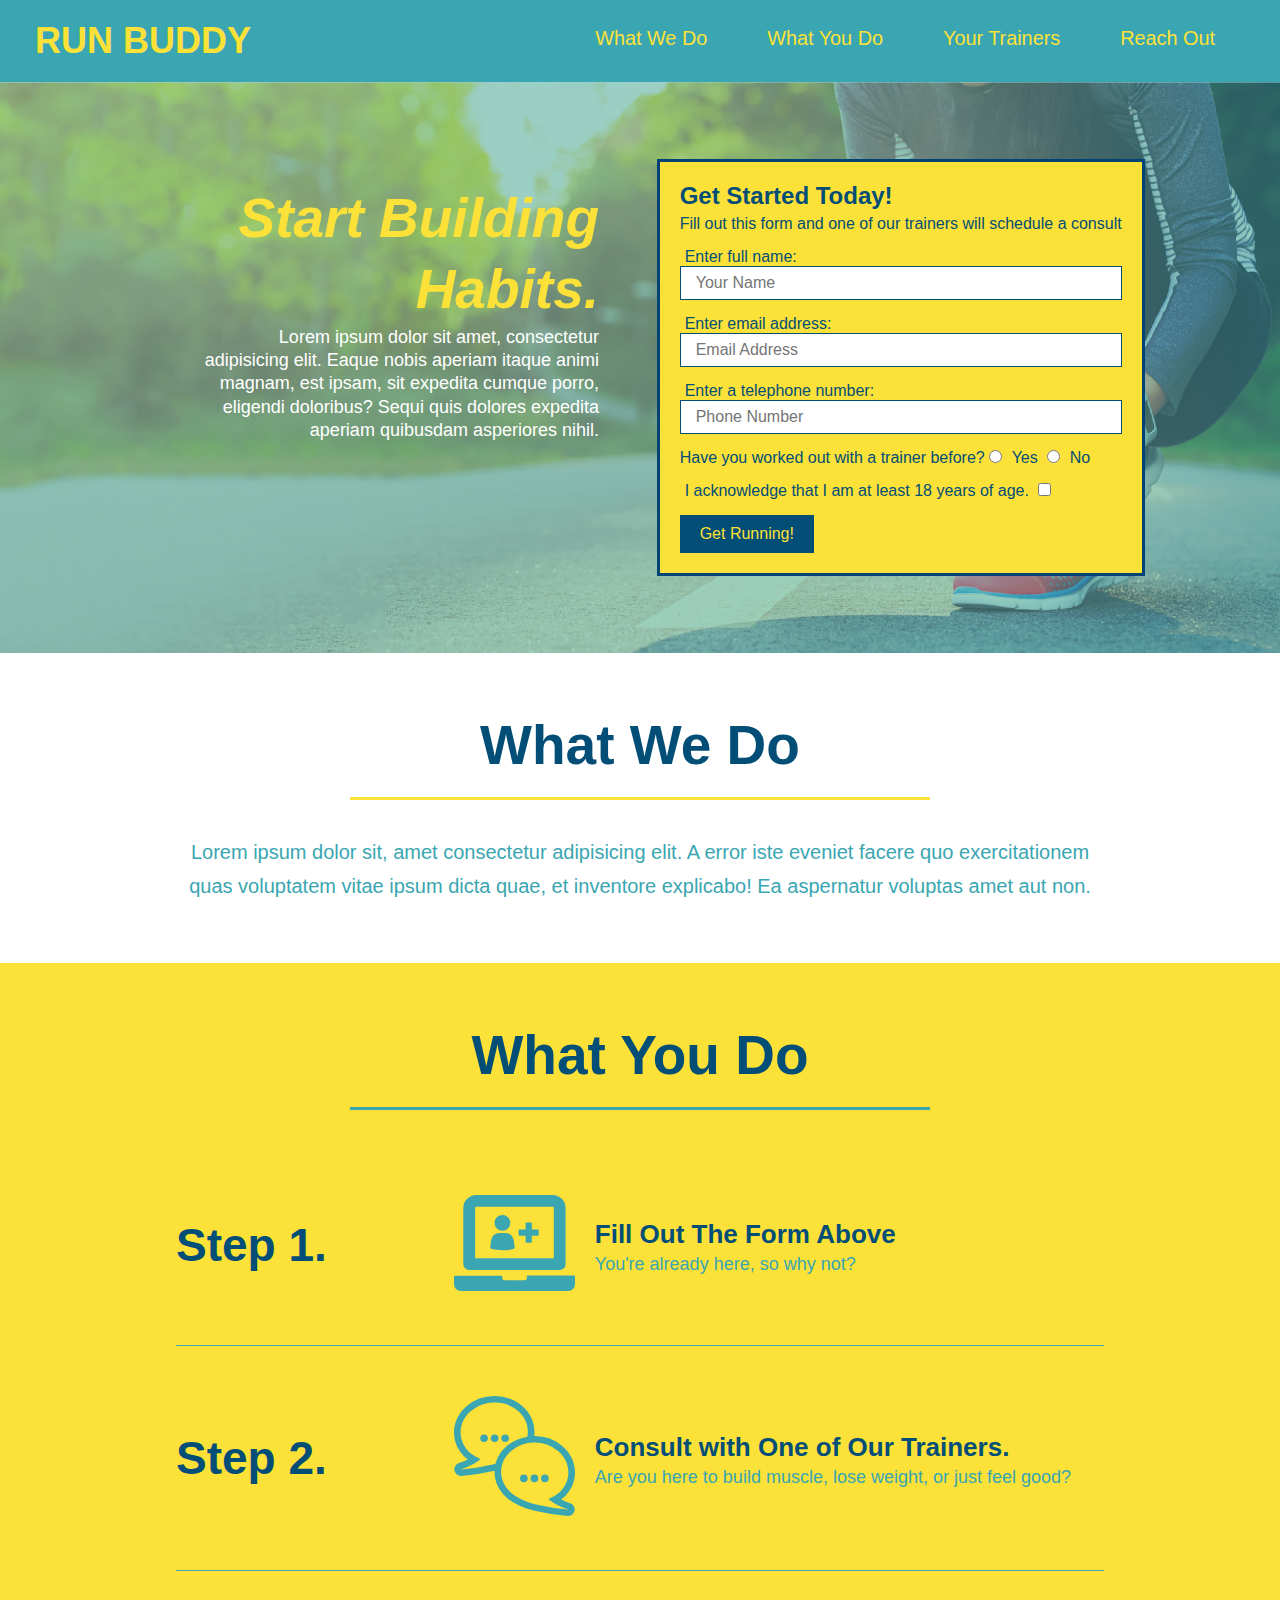
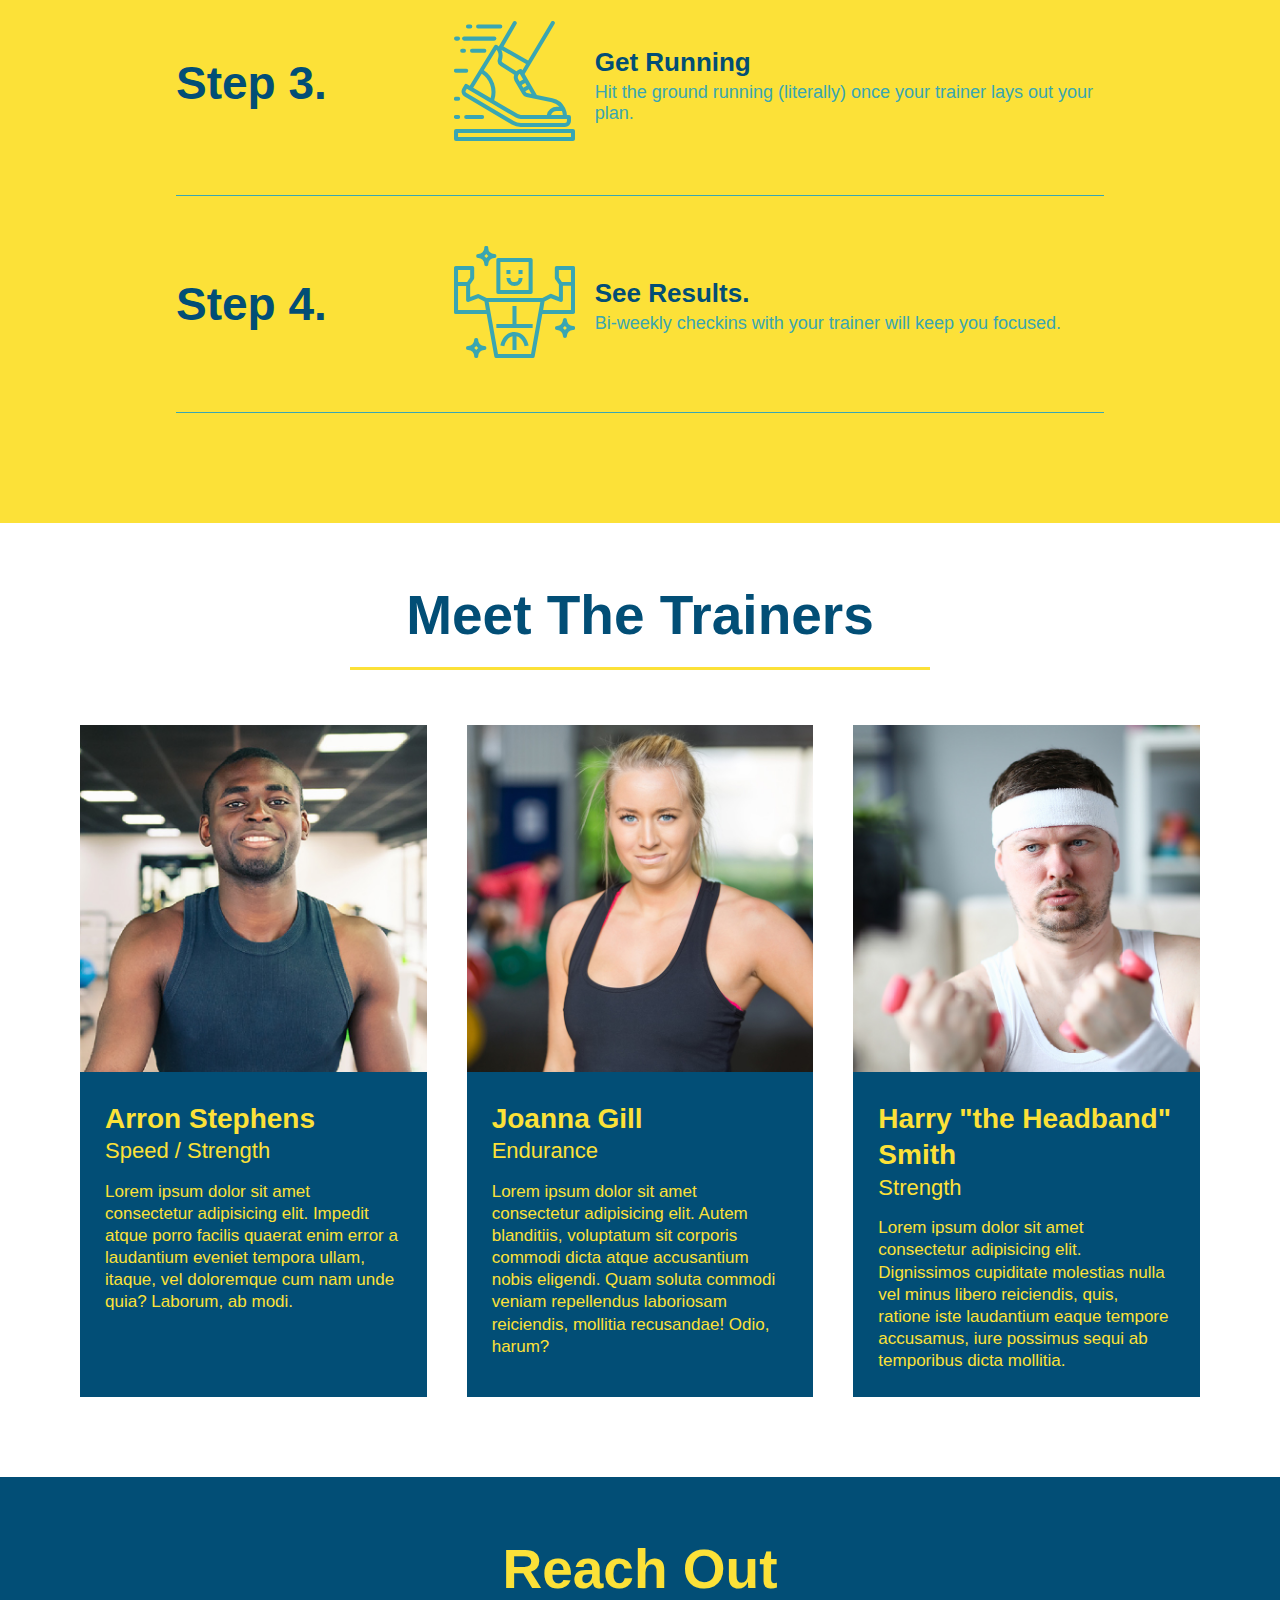
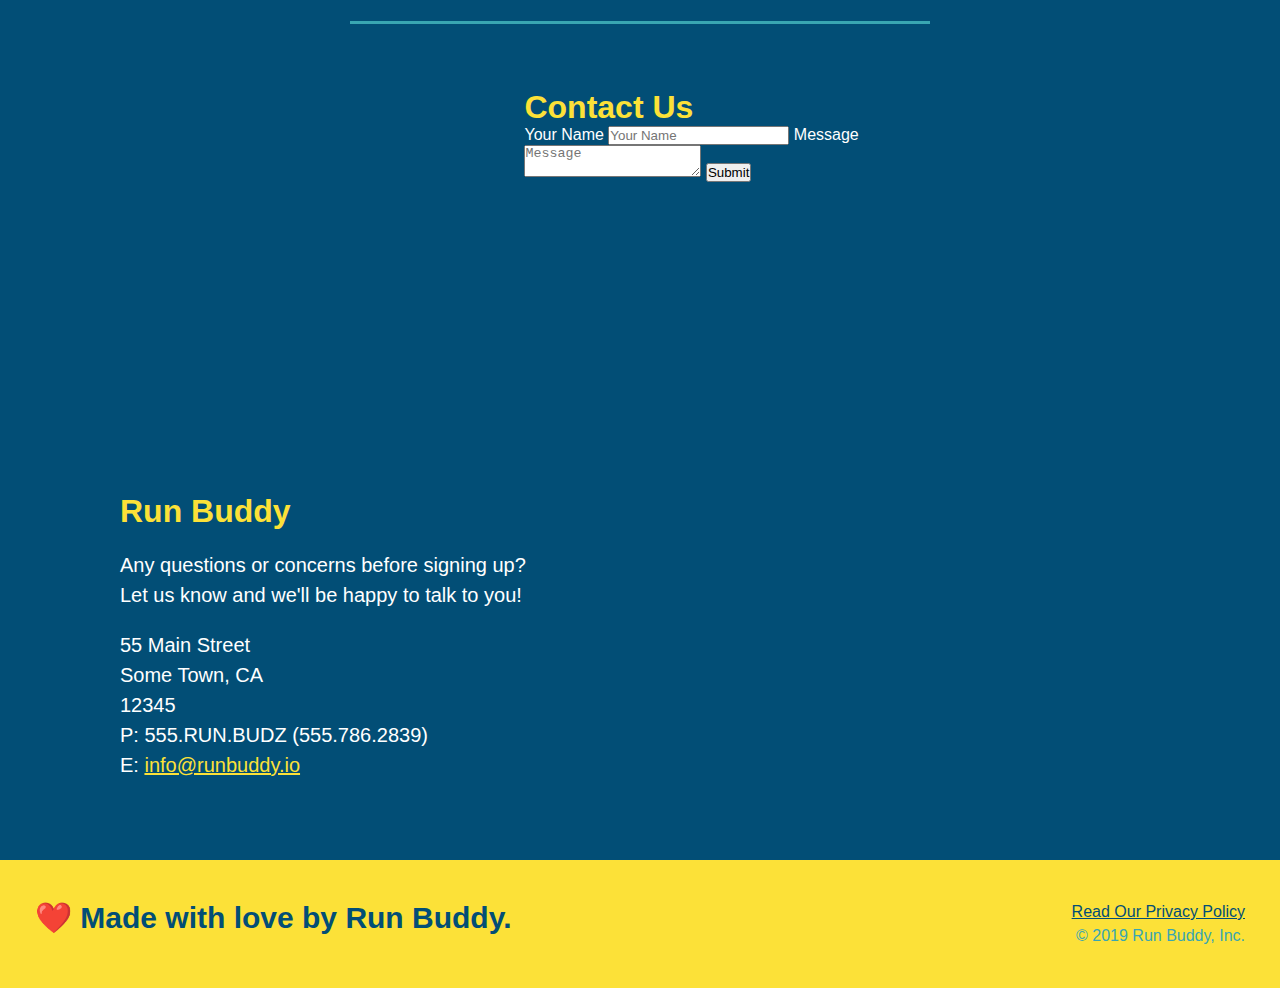
==== commit b03f81ec: "add flexbox to the trainers" ====
--- a/index.html
+++ b/index.html
@@ -146,47 +146,50 @@
         </section>
 
         <!--"meet the trainers" section -->
-        <section id="your-trainers" class="trainers">
+        <section id="your-trainers" >
             <div class="flex-row">
             <h2 class="section-title primary-border">
                 Meet The Trainers
             </h2>
             </div>
             <!-- first trainer bio -->
-            <article class="trainer">
-                <img src="./assets/images/trainer-1.jpg" alt="Arron Stephens in his workout clothes, ready to pump iron" />
-                <div class="trainer-bio text-left">
-                    <h3>Arron Stephens</h3>
-                    <h4>Speed / Strength</h4>
-                    <p>
-                        Lorem ipsum dolor sit amet consectetur adipisicing elit. Impedit atque porro facilis quaerat enim error a laudantium eveniet tempora ullam, itaque, vel doloremque cum nam unde quia? Laborum, ab modi.
-                    </p>
-                </div>
-            </article>
+            <div class="trainers">
+                <article class="trainer">
+                    <img src="./assets/images/trainer-1.jpg" alt="Arron Stephens in his workout clothes, ready to pump iron" />
+                    <div class="trainer-bio">
+                        <h3 class="trainer-name">Arron Stephens</h3>
+                        <h4 class="trainer-role">Speed / Strength</h4>
+                        <p>
+                            Lorem ipsum dolor sit amet consectetur adipisicing elit. Impedit atque porro facilis quaerat enim error a laudantium eveniet tempora ullam, itaque, vel doloremque cum nam unde quia? Laborum, ab modi.
+                        </p>
+                    </div>
+                </article>
 
             <!-- second trainer bio -->
-            <article class="trainer">
-                <div class="trainer-bio text-right">
-                    <h3>Joanna Gill</h3>
-                    <h4>Endurance</h4>
-                    <p>
-                        Lorem ipsum dolor sit amet consectetur adipisicing elit. Autem blanditiis, voluptatum sit corporis commodi dicta atque accusantium nobis eligendi. Quam soluta commodi veniam repellendus laboriosam reiciendis, mollitia recusandae! Odio, harum?
-                    </p>
-                </div>
-                <img src="./assets/images/trainer-2.jpg" alt="Joanna Gill cooling off after a workout" /> 
-            </article>
+                <article class="trainer">
+                    <img src="./assets/images/trainer-2.jpg" alt="Joanna Gill cooling off after a workout" /> 
+                    <div class="trainer-bio">
+                        <h3 class="trainer-name">Joanna Gill</h3>
+                        <h4 class="trainer-role">Endurance</h4>
+                        <p>
+                            Lorem ipsum dolor sit amet consectetur adipisicing elit. Autem blanditiis, voluptatum sit corporis commodi dicta atque accusantium nobis eligendi. Quam soluta commodi veniam repellendus laboriosam reiciendis, mollitia recusandae! Odio, harum?
+                        </p>
+                    </div>
+                
+                </article>
 
             <!-- third trainer bio -->
-            <article class="trainer">
-                <img src="assets/images/trainer-3.jpg" alt="Harry Smith wearing a headband and lifting comically small pink weights" />
-                <div class="trainer-bio text-left">
-                    <h3>Harry "the Headband" Smith</h3>
-                    <h4>Strength</h4>
-                    <p>
-                        Lorem ipsum dolor sit amet consectetur adipisicing elit. Dignissimos cupiditate molestias nulla vel minus libero reiciendis, quis, ratione iste laudantium eaque tempore accusamus, iure possimus sequi ab temporibus dicta mollitia.
-                    </p>
-                </div>
-            </article>
+                <article class="trainer">
+                    <img src="assets/images/trainer-3.jpg" alt="Harry Smith wearing a headband and lifting comically small pink weights" />
+                    <div class="trainer-bio">
+                        <h3 class="trainer-name">Harry "the Headband" Smith</h3>
+                        <h4 class="trainer-role">Strength</h4>
+                        <p>
+                            Lorem ipsum dolor sit amet consectetur adipisicing elit. Dignissimos cupiditate molestias nulla vel minus libero reiciendis, quis, ratione iste laudantium eaque tempore accusamus, iure possimus sequi ab temporibus dicta mollitia.
+                        </p>
+                    </div>
+                </article>
+            </div>
 
 
         </section>
--- a/assets/css/style.css
+++ b/assets/css/style.css
@@ -222,39 +222,43 @@
     color: #024e76;
 }
 
+.trainers {
+    width: 100%;
+    margin: 0 auto;
+    display: flex;
+    flex-wrap: wrap;
+    justify-content: space-around;
+
+}
+
 .trainer {
-    width: 900px;
-    margin: 0 auto 30px auto;
+    margin: 20px;
     background: #024e76;
     color: #fce138;
-    overflow: auto;
+    flex: 1;
 }
 
 .trainer img {
-    width: 35%;
-    float: left;
+    width: 100%;
 }
 
 .trainer-bio {
-    padding: 35px;
-    float: left;
-    width: 65%;
+    padding: 25px;
+    line-height: 1.3;
 }
 
 .trainer-bio h3 {
-    font-size: 32px;
-    margin-bottom: 8px;
+    font-size: 28px;
 }
 
 .trainer-bio h4 {
     font-weight: lighter;
-    font-size: 26px;
-    margin-bottom: 25px;
+    font-size: 22px;
+    margin-bottom: 15px;
 }
 
 .trainer-bio p {
     font-size: 17px;
-    line-height: 1.3;
 }
 
 .text-left {
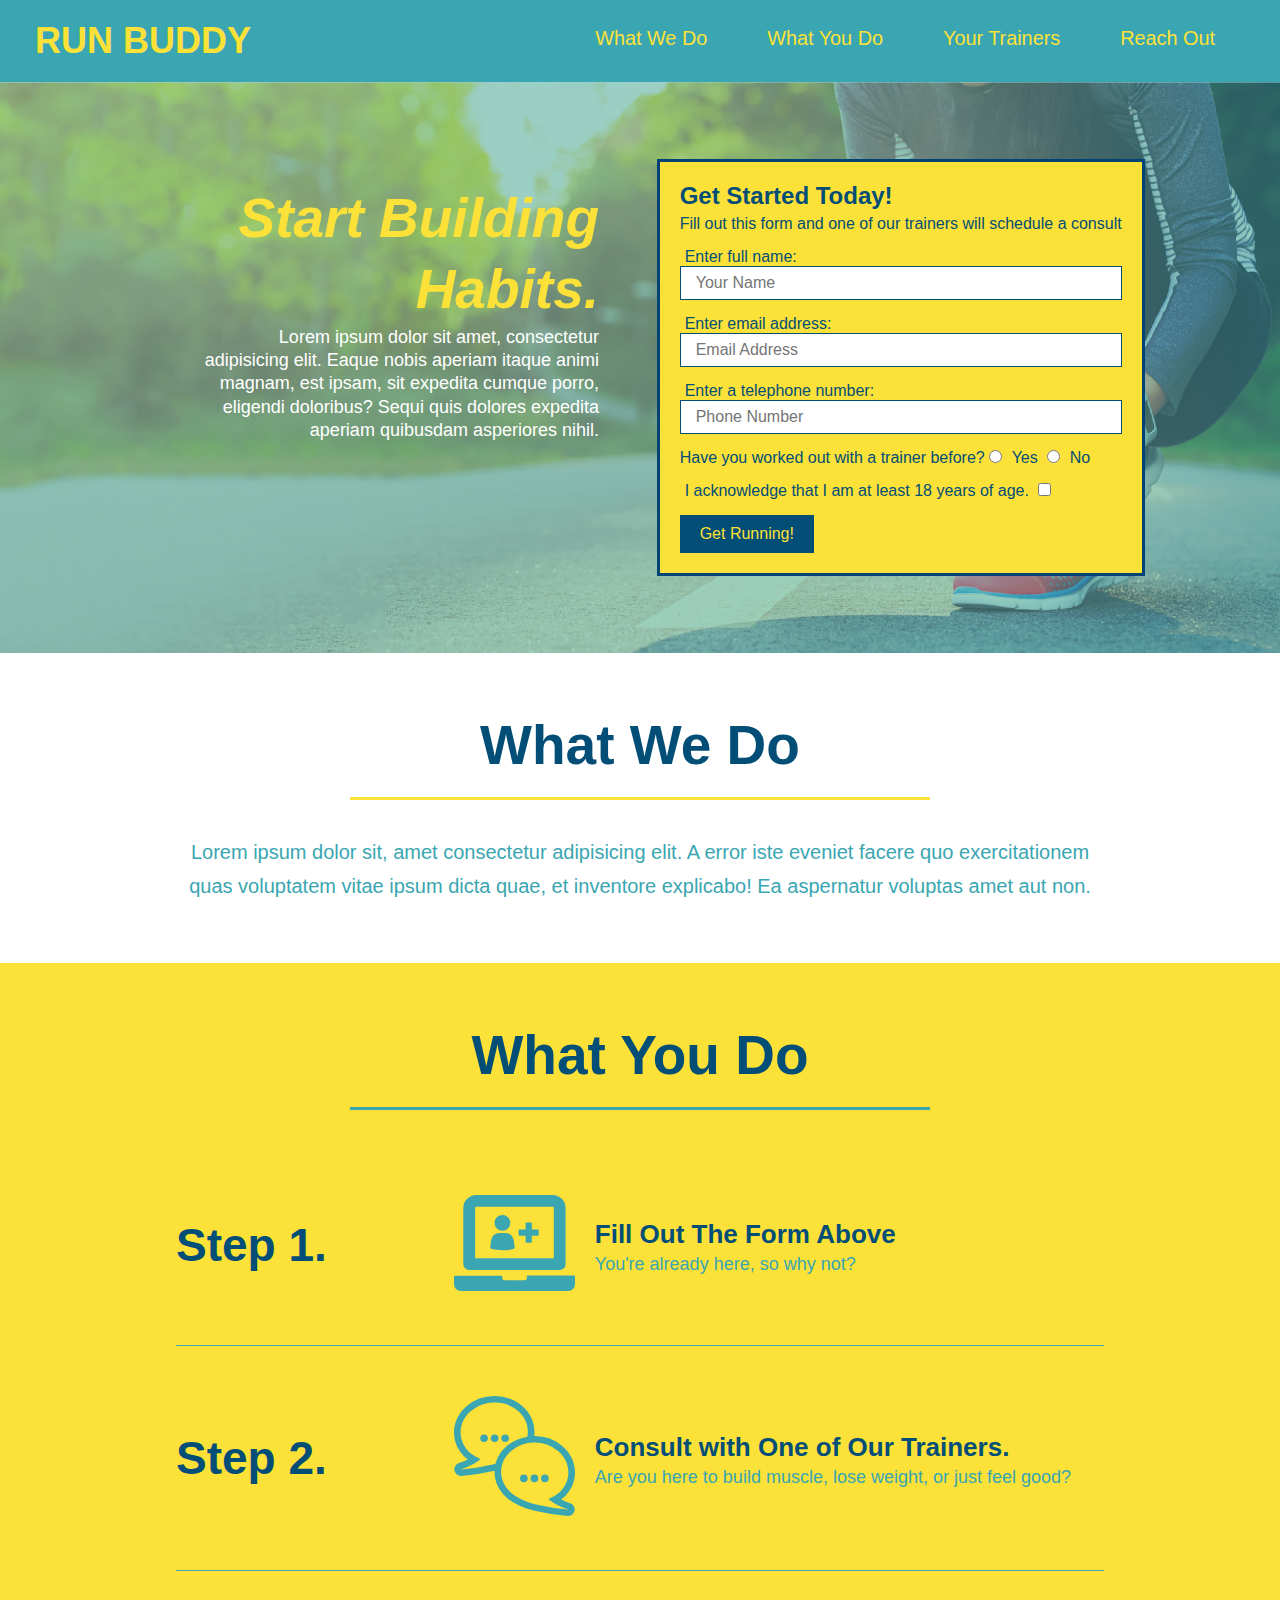
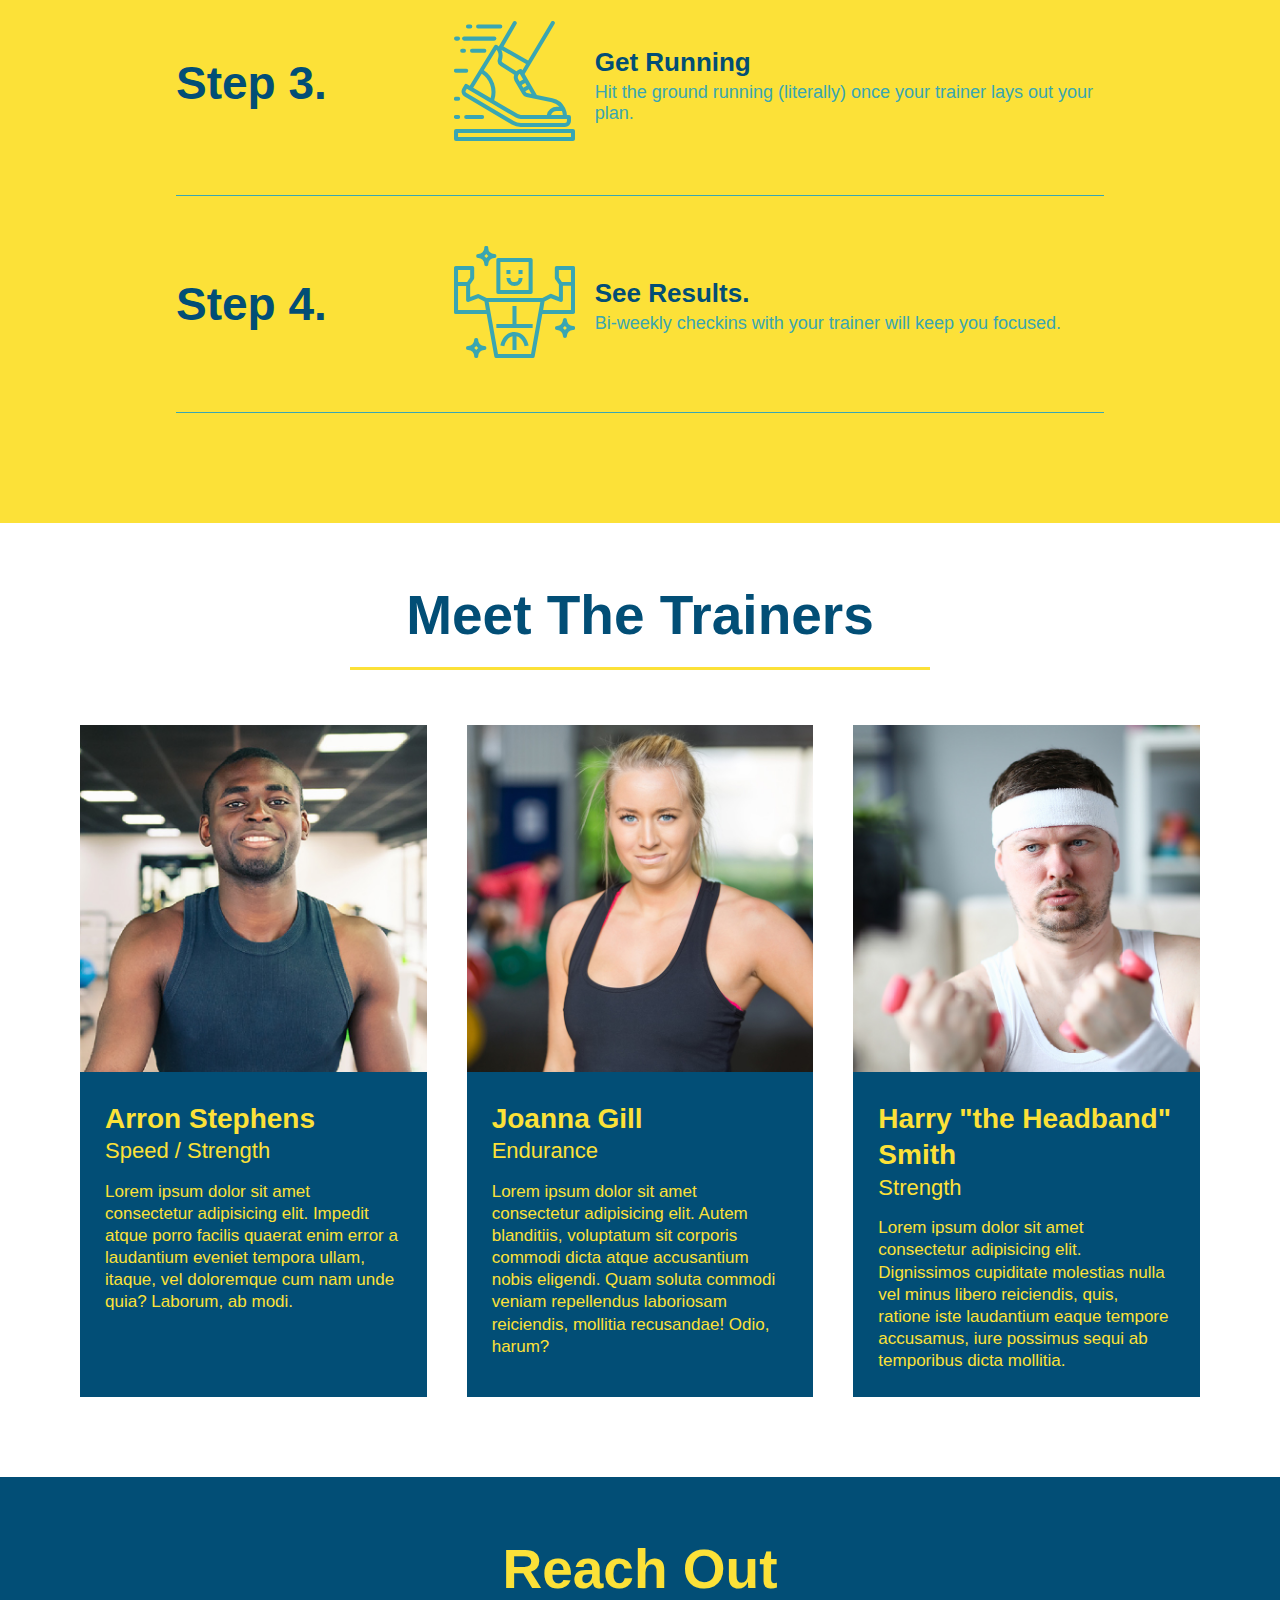
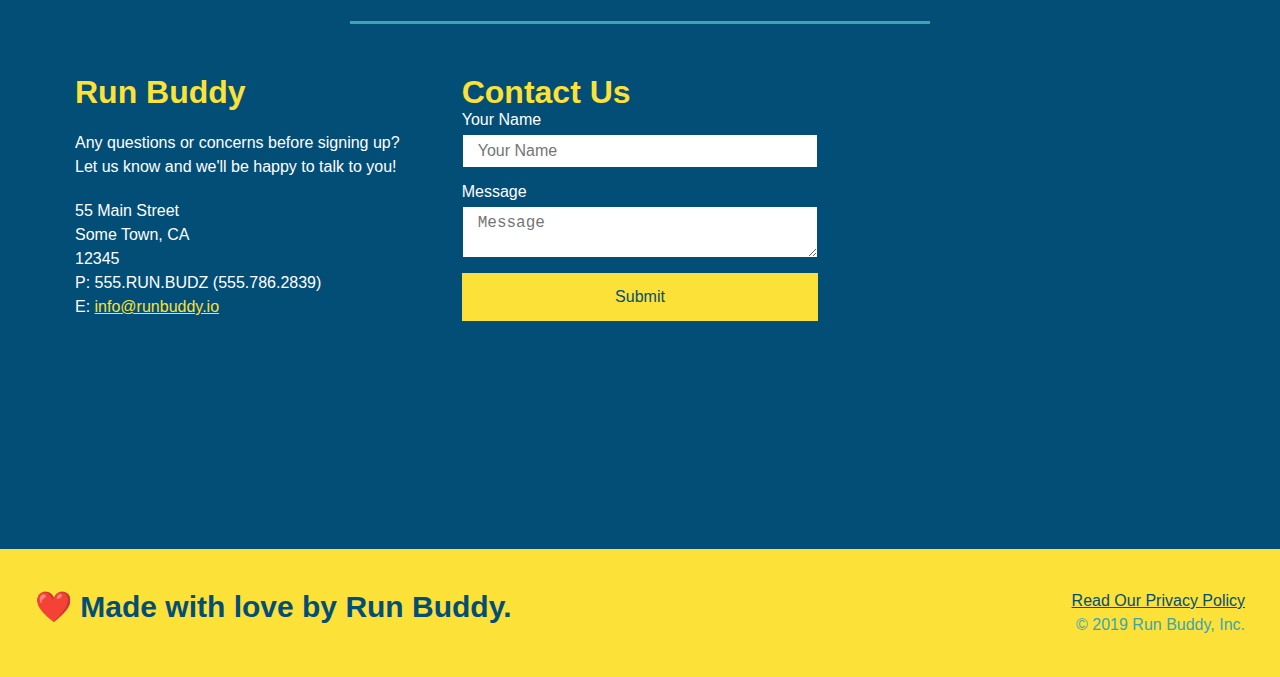
==== commit 2492efc9: "add flexbox to reach out and styled contact us" ====
--- a/index.html
+++ b/index.html
@@ -200,12 +200,23 @@
             <h2 class="section-title secondary-border">Reach Out</h2>
             </div>
             <div class="contact-info">
-                <iframe 
-                src="https://www.google.com/maps/embed?pb=!1m18!1m12!1m3!1d3234.474478476106!2d-78.72075158444605!3d35.83736742899982!2m3!1f0!2f0!3f0!3m2!1i1024!2i768!4f13.1!3m3!1m2!1s0x89acf69364d19d2b%3A0x61bf2dc3cedb37c!2s4651%20Timbermill%20Ct%2C%20Raleigh%2C%20NC%2027612!5e0!3m2!1sen!2sus!4v1636478020605!5m2!1sen!2sus" 
-                style="border:0;" 
-                allowfullscreen="" 
-                loading="lazy">
-                </iframe>
+                <div>
+                    <h3>Run Buddy</h3>
+                        <p>
+                        Any questions or concerns before signing up?
+                        <br />
+                        Let us know and we'll be happy to talk to you!
+                        </p>
+
+                        <address>
+                        55 Main Street <br/>
+                        Some Town, CA <br/>
+                        12345<br/>
+                        P: 555.RUN.BUDZ (555.786.2839)<br/>
+                        E: <a href="mailto:info@runbuddy.io">info@runbuddy.io</a>
+                        </address>
+                </div>
+
                 <div class="contact-form">
                     <h3>Contact Us</h3>
                     <form>
@@ -218,22 +229,15 @@
                         <button type="submit">Submit</button>
                     </form>
                 </div>
-                <div>
-                <h3>Run Buddy</h3>
-                    <p>
-                    Any questions or concerns before signing up?
-                    <br />
-                    Let us know and we'll be happy to talk to you!
-                    </p>
-                    <address>
-                    55 Main Street <br/>
-                    Some Town, CA <br/>
-                    12345<br/>
-                    P: 555.RUN.BUDZ (555.786.2839)<br/>
-                    E: <a href="mailto:info@runbuddy.io">info@runbuddy.io</a>
-                    </address>
-                </div>
-            </div>
+                
+    
+                <iframe 
+                    src="https://www.google.com/maps/embed?pb=!1m18!1m12!1m3!1d3234.474478476106!2d-78.72075158444605!3d35.83736742899982!2m3!1f0!2f0!3f0!3m2!1i1024!2i768!4f13.1!3m3!1m2!1s0x89acf69364d19d2b%3A0x61bf2dc3cedb37c!2s4651%20Timbermill%20Ct%2C%20Raleigh%2C%20NC%2027612!5e0!3m2!1sen!2sus!4v1636478020605!5m2!1sen!2sus" 
+                    style="border:0;" 
+                    allowfullscreen="" 
+                    loading="lazy">
+                </iframe>
+            </div>  
         </section>
 
         <!-- footer -->
--- a/assets/css/style.css
+++ b/assets/css/style.css
@@ -277,17 +277,22 @@
     color: #fce138
 }
 
+.contact-info {
+    display: flex;
+    justify-content: space-between;
+    flex-wrap: wrap;
+}
+
+.contact-info > * {
+    flex: 1;
+    margin: 15px;
+}
+
 .contact-info iframe {
-    width: 400px;
     height: 400px;
 }
 
 .contact-info div {
-    width: 410px;
-    display: inline-block;
-    vertical-align: top;
-    text-align: left;
-    margin: 30px 0 0 60px;
     color: white;
 }
 
@@ -299,7 +304,7 @@
 .contact-info p, .contact-info address {
     margin: 20px 0;
     line-height: 1.5;
-    font-size: 20px;
+    font-size: 16px;
     font-style: normal;
 }
 
@@ -307,6 +312,27 @@
     color: #fce138;
 }
 
+.contact-form input, .contact-form textarea {
+    border: 1px solid #024e76;
+    display: block;
+    padding: 7px 15px;
+    font-size: 16px;
+    color: #024e76;
+    width: 100%;
+    margin-bottom: 15px;
+    margin-top: 5px;
+}
+
+.contact-form button {
+    width: 100%;
+    border: none;
+    background-color: #fce138;
+    color: #024e76;
+    text-align: center;
+    padding: 15px 0;
+    font-size: 16px;
+}
+
 .flex-row {
     display: flex;
 }
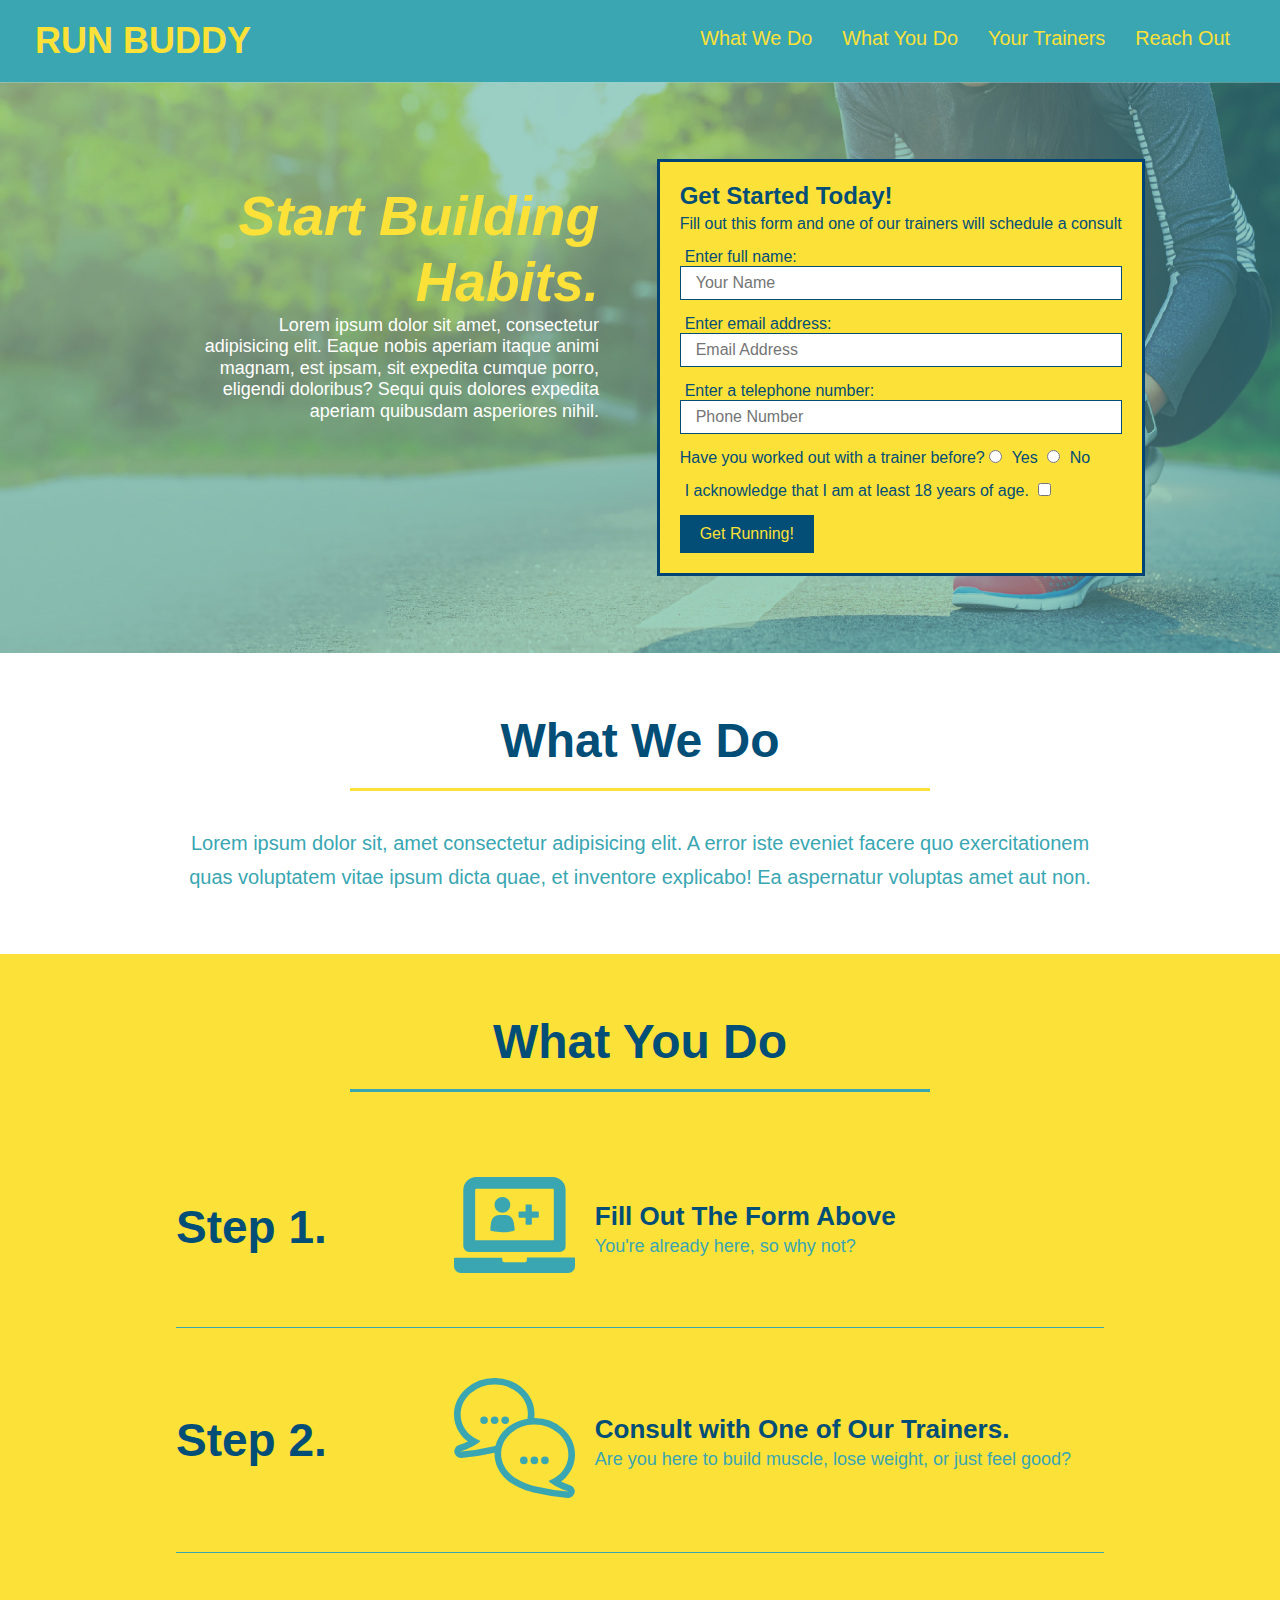
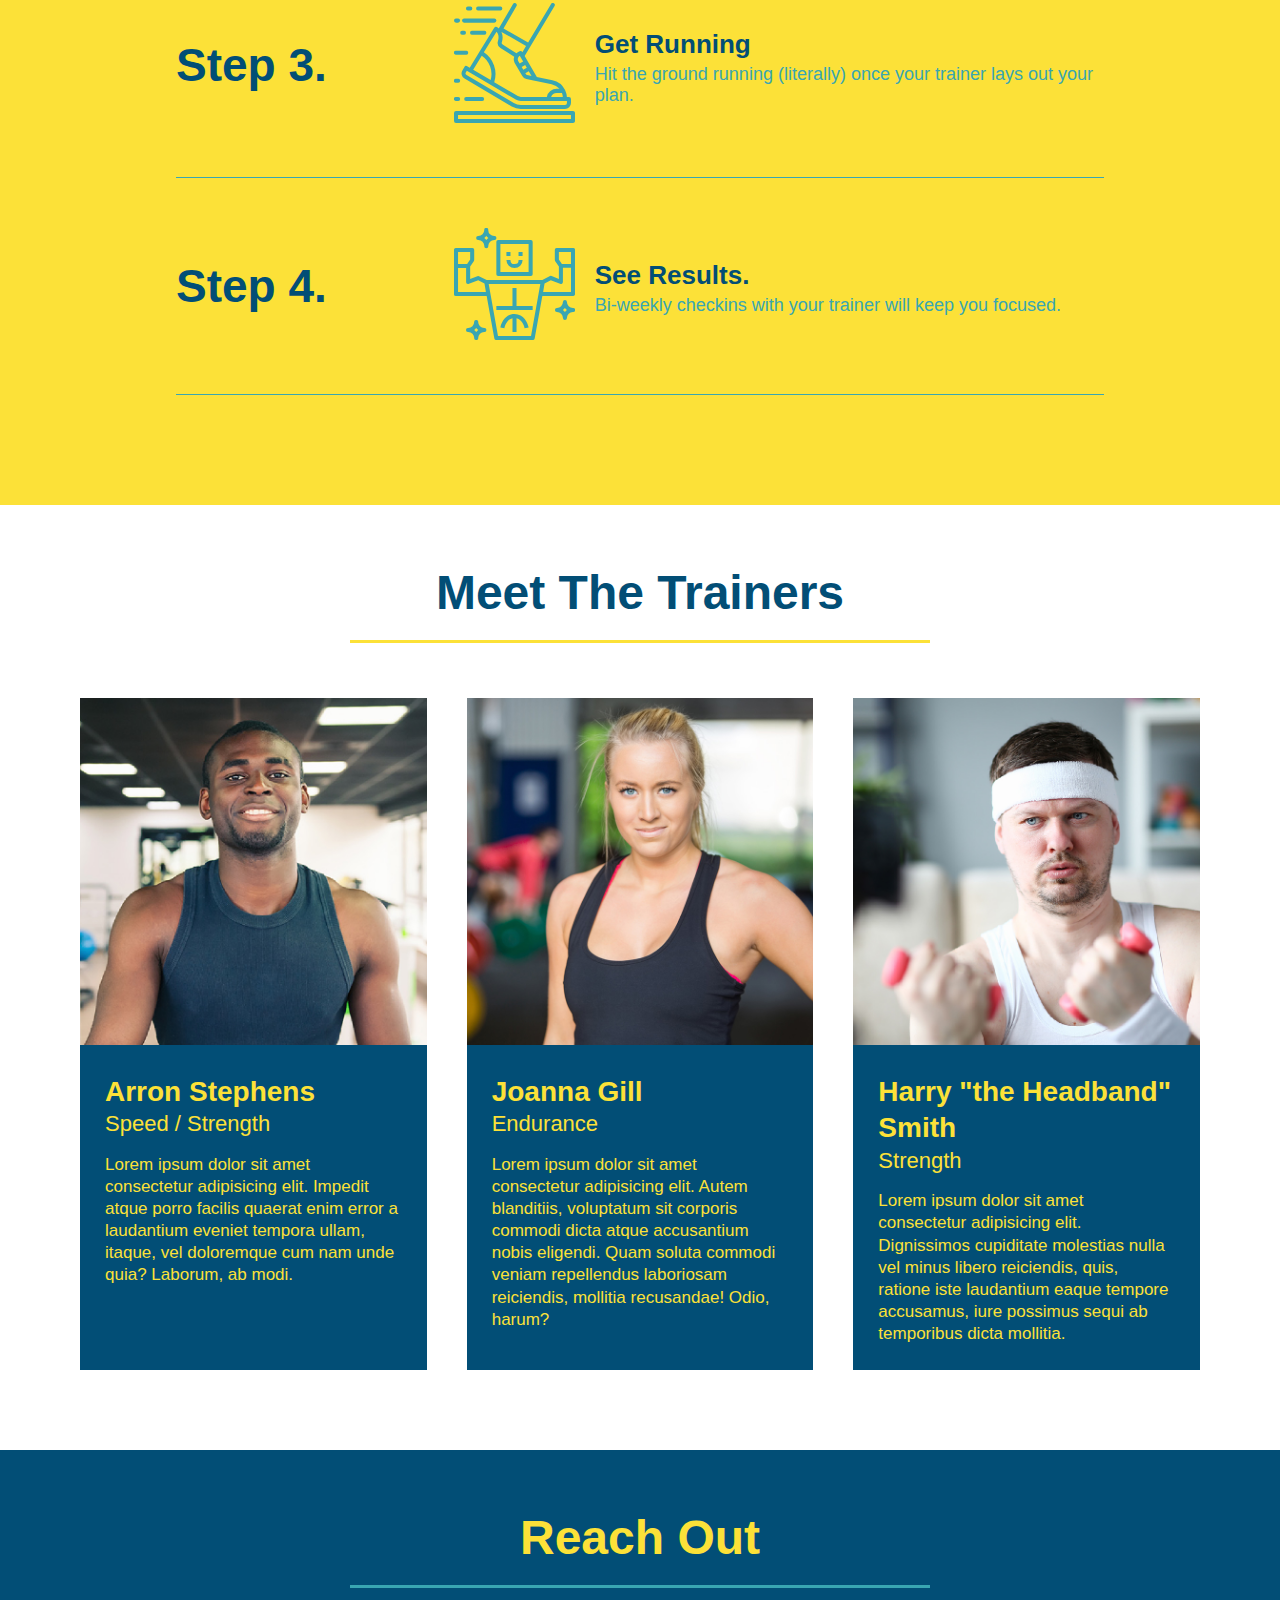
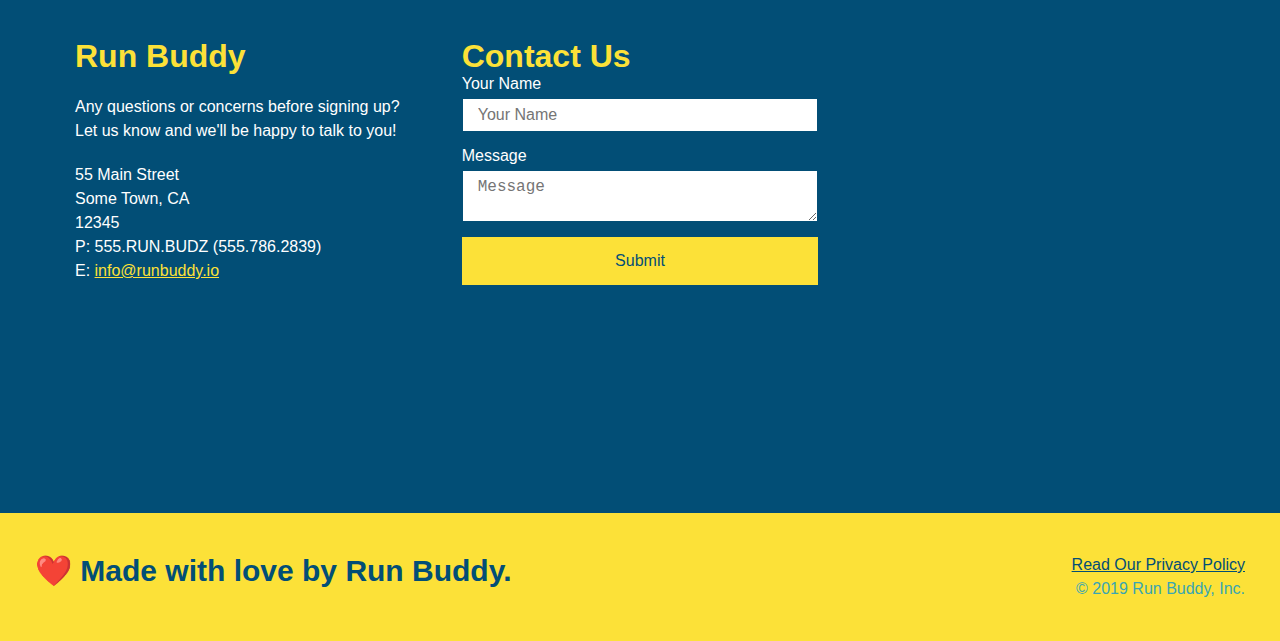
==== commit ae8d53aa: "set media query rules" ====
--- a/index.html
+++ b/index.html
@@ -4,6 +4,7 @@
         <meta charset="UTF-8" />
         <title>Run Buddy</title>
         <link rel="stylesheet" href="./assets/css/style.css"/>
+        <meta name="viewport" content="width=device-width, initial-scale=1.0"/>
     </head>
     <body>
         <!-- navigation -->
--- a/assets/css/style.css
+++ b/assets/css/style.css
@@ -41,7 +41,7 @@
 }
 
 header nav ul li a{
-    margin: 0 30px;
+    padding: 10px 15px;
     font-weight: lighter;
     font-size: 1.55vw;
 }
@@ -81,6 +81,7 @@
     display: flex;
     justify-content: center;
     flex-wrap: wrap;
+    align-items: flex-start;
 }
 /* Hero Style End */
 
@@ -91,7 +92,7 @@
     margin: 3.5%;
     color: #fff;
     font-size: 18px;
-    line-height: 1.3;
+    line-height: 1.2;
 }
 
 .hero-cta h2 {
@@ -144,7 +145,7 @@
 }
 
 .section-title {
-    font-size: 55px;
+    font-size: 48px;
     color: #024e76;
     border-bottom: 3px solid;
     padding-bottom: 20px;
@@ -336,3 +337,31 @@
 .flex-row {
     display: flex;
 }
+
+/* MEDIA QUERY FOR SMALLER DESEKTOP SCREENS AND SMALLER */
+
+@media screen and (max-width: 980px) {
+    header h1 a {
+        /* this will be applied on any screen smaller than 980px */
+        color: tomato;
+    }
+}
+
+/* MEDIA QUERY FOR TABLETS AND SMALLER */
+
+@media screen and (max-width: 768px) {
+    header h1 {
+        /* this will be applied on any screen between 768px and 575px */
+        font-size: 80px;
+    }
+}
+
+/* MEDIA QUERY FOR MOBILE PHONES AND SMALLER */
+
+@media screen and (max-width:575px) {
+    header h1 {
+        /* this will be applied on any screen smaller than 575px */
+        font-size: 100px;
+    }
+}
+    
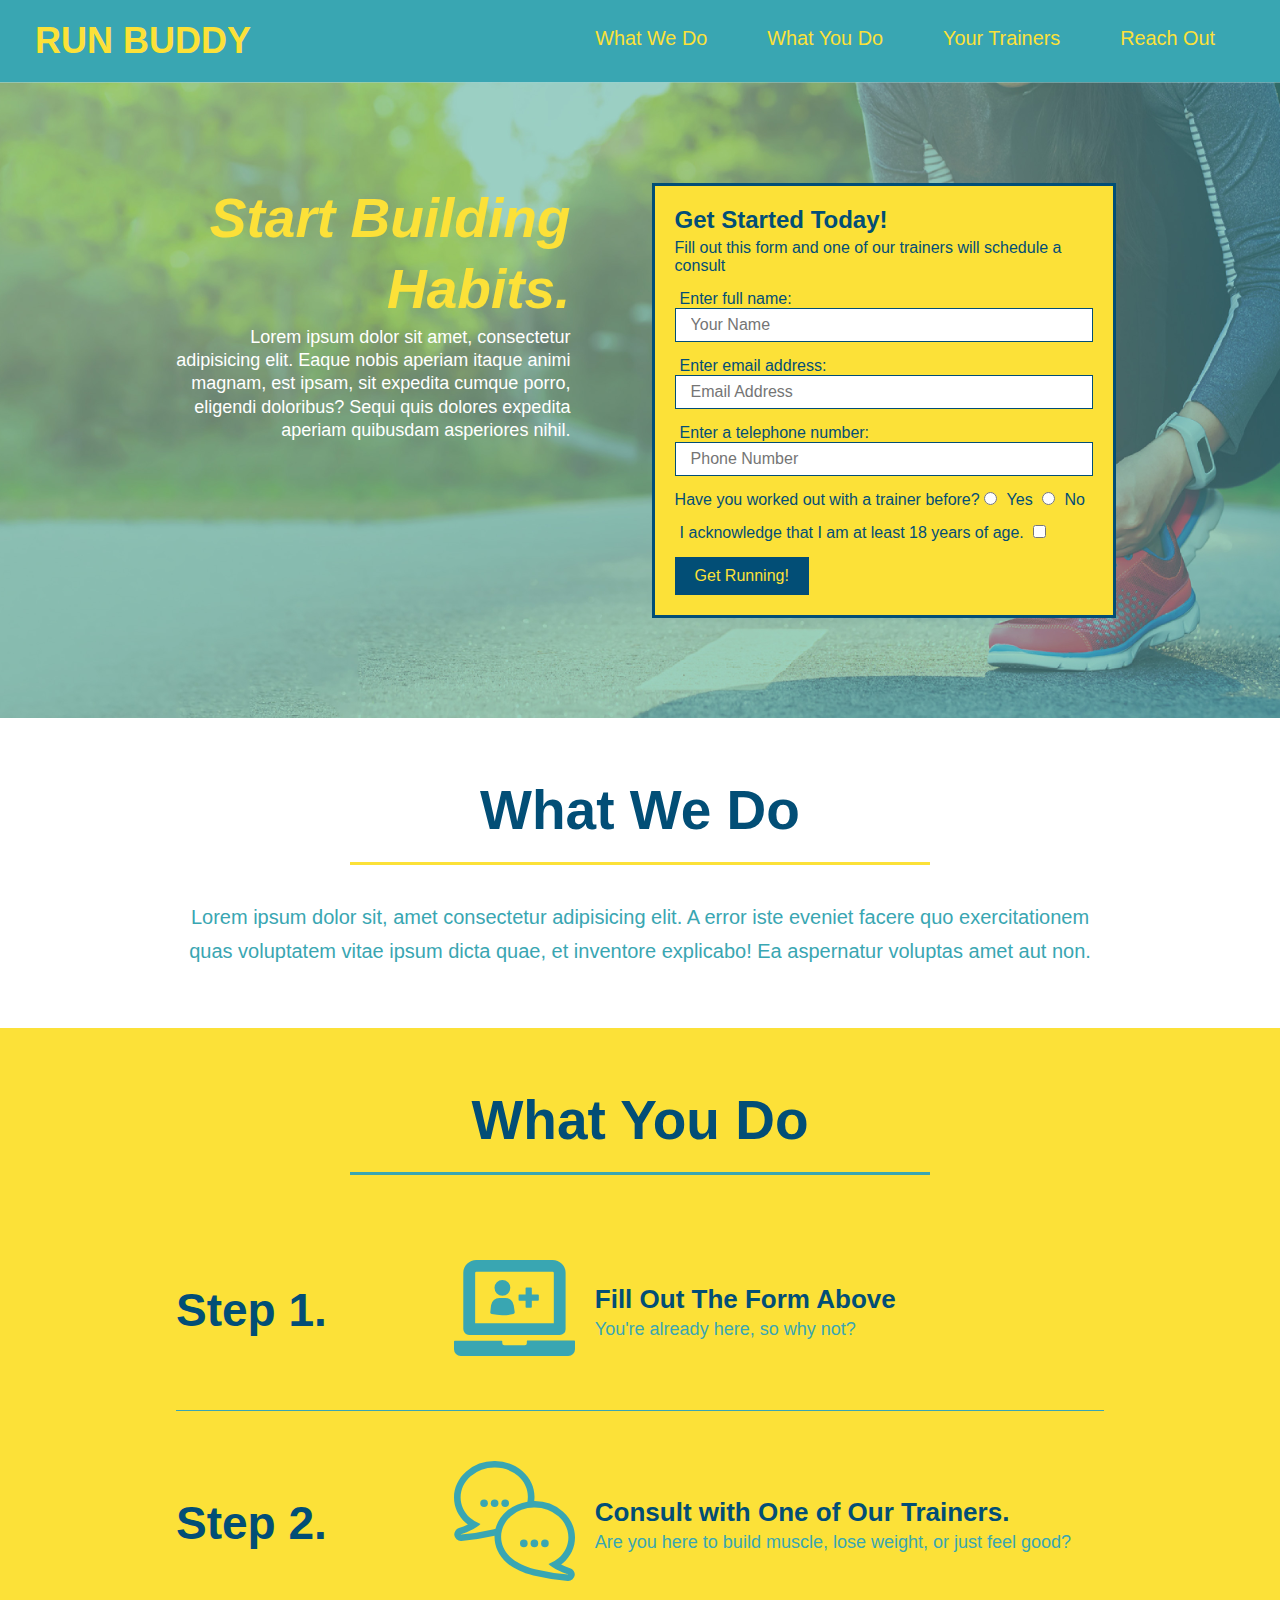
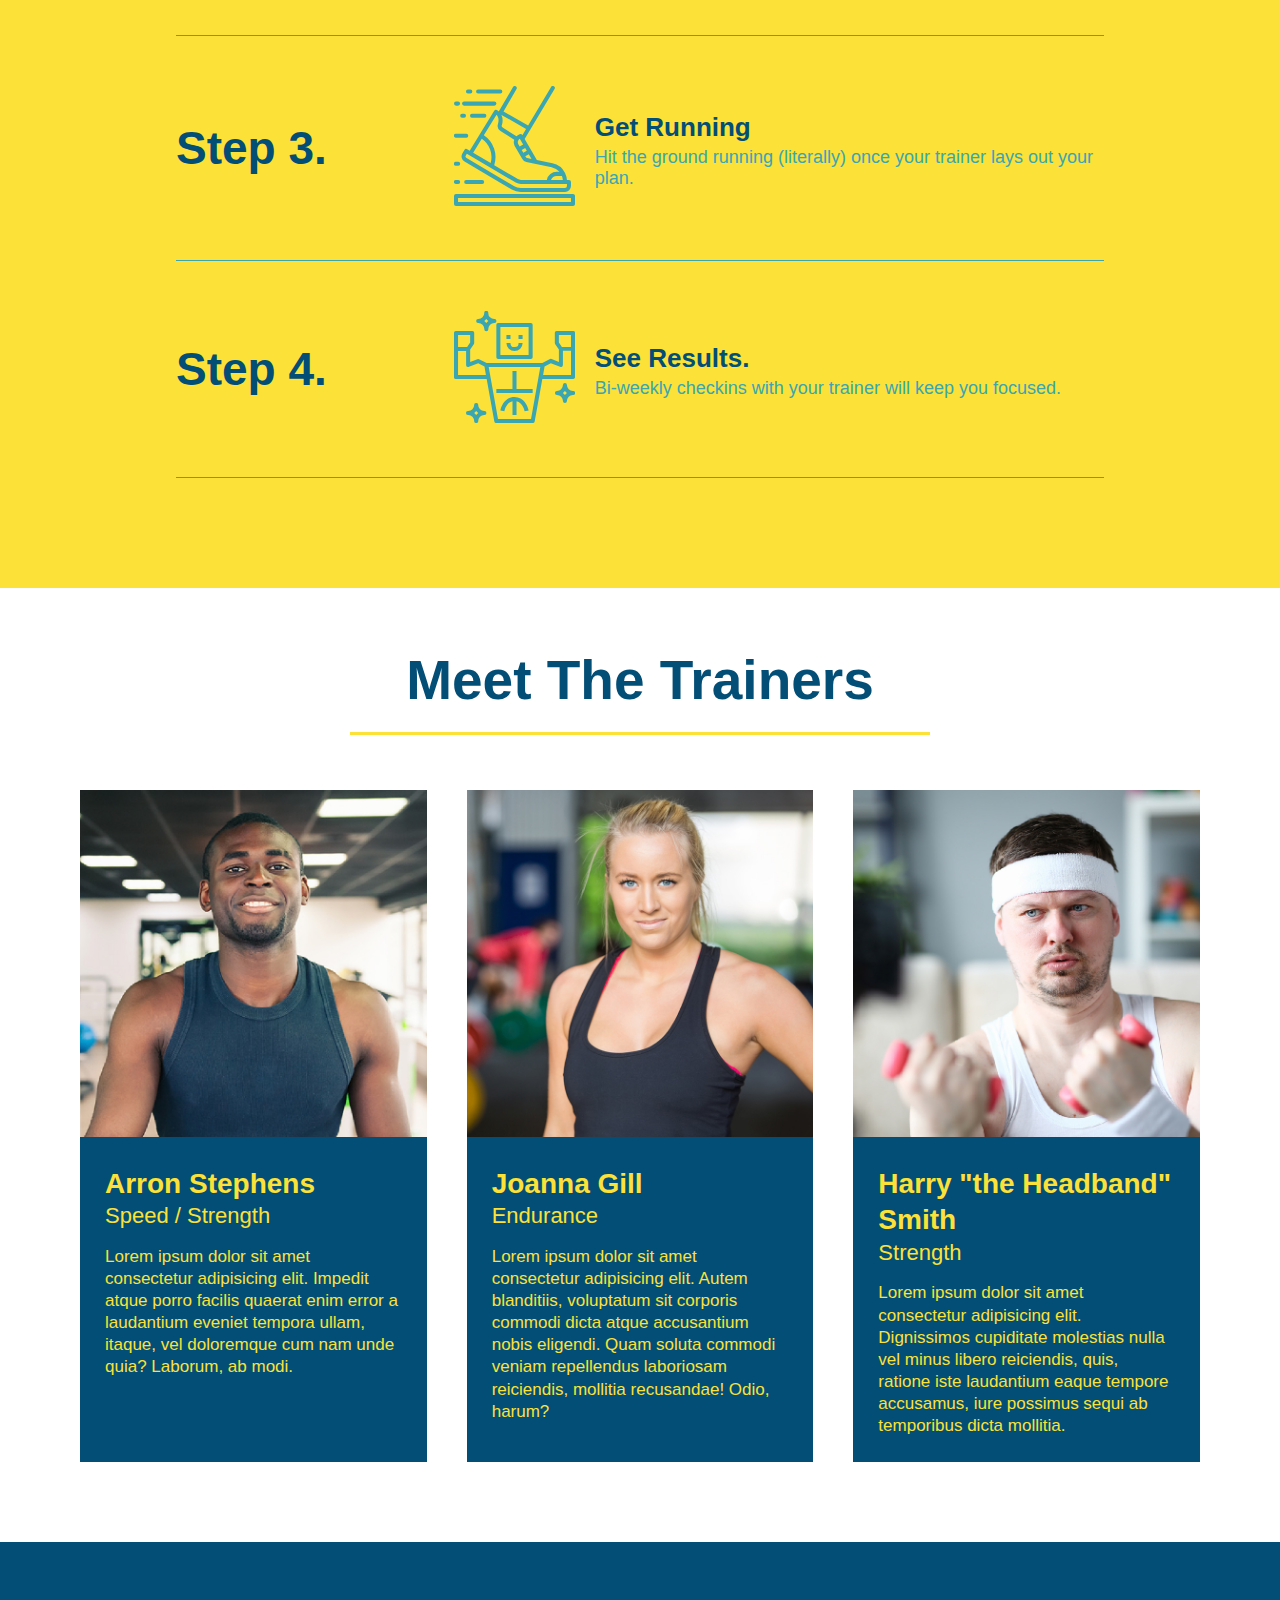
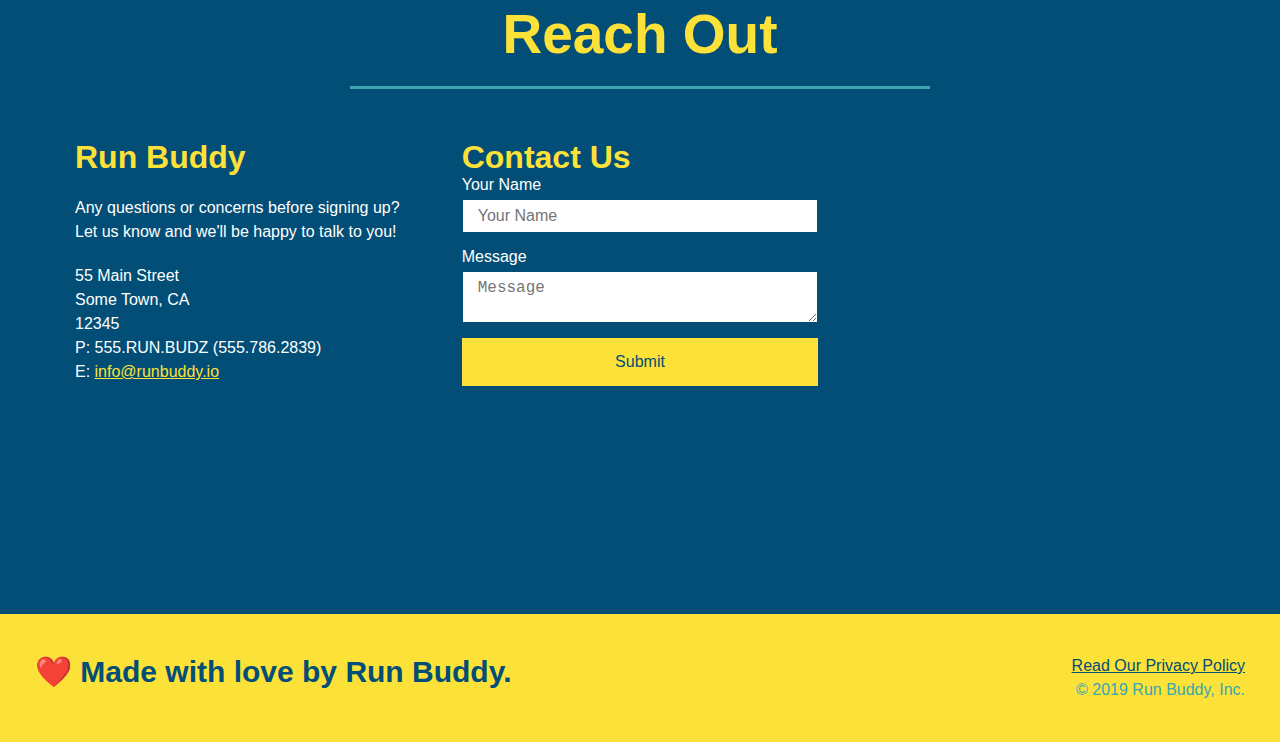
==== commit e92fe560: "added more query rules" ====
--- a/index.html
+++ b/index.html
@@ -41,8 +41,8 @@
                     Lorem ipsum dolor sit amet, consectetur adipisicing elit. Eaque nobis aperiam itaque animi magnam, est ipsam, sit expedita cumque porro, eligendi doloribus? Sequi quis dolores expedita aperiam quibusdam asperiores nihil.
                 </p>
             </div>
-            <div>
-                <section class="hero-form">
+            
+            <div class="hero-form">
                 <h3>Get Started Today!</h3>
                 <p>Fill out this form and one of our trainers will schedule a consult</p>
             <!-- Add form element -->
--- a/assets/css/style.css
+++ b/assets/css/style.css
@@ -41,7 +41,7 @@
 }
 
 header nav ul li a{
-    padding: 10px 15px;
+    padding: 0 30px;
     font-weight: lighter;
     font-size: 1.55vw;
 }
@@ -92,7 +92,7 @@
     margin: 3.5%;
     color: #fff;
     font-size: 18px;
-    line-height: 1.2;
+    line-height: 1.3;
 }
 
 .hero-cta h2 {
@@ -105,12 +105,12 @@
 
 /* Hero Form Start */
 .hero-form {
+    border: 3px solid #024e76;
     background-color: #fce138;
     padding: 20px;
     color: #024e76;
-    border: solid 3px #024376;
+    width: 40%;
     margin: 3.5%;
-    width: 100%;
 }
 
 .hero-form h3 {
@@ -145,7 +145,7 @@
 }
 
 .section-title {
-    font-size: 48px;
+    font-size: 55px;
     color: #024e76;
     border-bottom: 3px solid;
     padding-bottom: 20px;
@@ -341,27 +341,114 @@
 /* MEDIA QUERY FOR SMALLER DESEKTOP SCREENS AND SMALLER */
 
 @media screen and (max-width: 980px) {
-    header h1 a {
-        /* this will be applied on any screen smaller than 980px */
-        color: tomato;
-    }
+    header {
+        padding-bottom: 0;
+        justify-content: center;
+    }
+
+    header h1 {
+        width: 100%;
+        text-align: center;
+    }
+
+    header nav ul {
+        margin-top: 20px;
+        width: 100%;
+        justify-content: center;
+    }
+
+    header nav ul li a {
+        font-size: 20px;
+    }
+
+    footer h2, footer div {
+        text-align: center;
+        width: 100%;
+    }
+
+    .hero-cta, .hero-form {
+        width: 100%;
+    }
+
+    .hero-cta {
+        text-align: center;
+    }
+
+    .section-title {
+        width: 80%;
+    }
+
+    .trainer {
+        flex: 0 70%;
+    }
+
+    .contact-info iframe {
+        flex: 1 100%;
+    }
+
 }
 
 /* MEDIA QUERY FOR TABLETS AND SMALLER */
 
 @media screen and (max-width: 768px) {
-    header h1 {
-        /* this will be applied on any screen between 768px and 575px */
-        font-size: 80px;
-    }
+    section {
+        padding: 30px 15px;
+    }
+
+    .step h3 {
+        flex: 1 100%;
+        text-align: center;
+    }
+
+    .step-info {
+        flex: 2 100%;
+        text-align: center;
+        justify-content: center;
+    }
+
+    .step-img {
+        flex: 0 32%;
+        margin-right: 0;
+        margin-top: 15px;
+        margin-bottom: 15px;
+    }
+
+    .step-text {
+        flex: 100%;
+    }
+    
 }
 
 /* MEDIA QUERY FOR MOBILE PHONES AND SMALLER */
 
 @media screen and (max-width:575px) {
-    header h1 {
-        /* this will be applied on any screen smaller than 575px */
-        font-size: 100px;
-    }
+    .hero-form button {
+        width: 100%;
+    }
+
+    .section-title {
+        width: 95%;
+    }
+
+    .intro p {
+        width: 100%;
+    }
+
+    .trainer {
+        flex: 0 100%;
+    }
+
+    .contact-info {
+        text-align: center;
+    }
+
+    .contact-info > * {
+        flex: 0 100%;
+    }
+
+    .contact-form {
+        order: 3;
+    }
+
 }
     
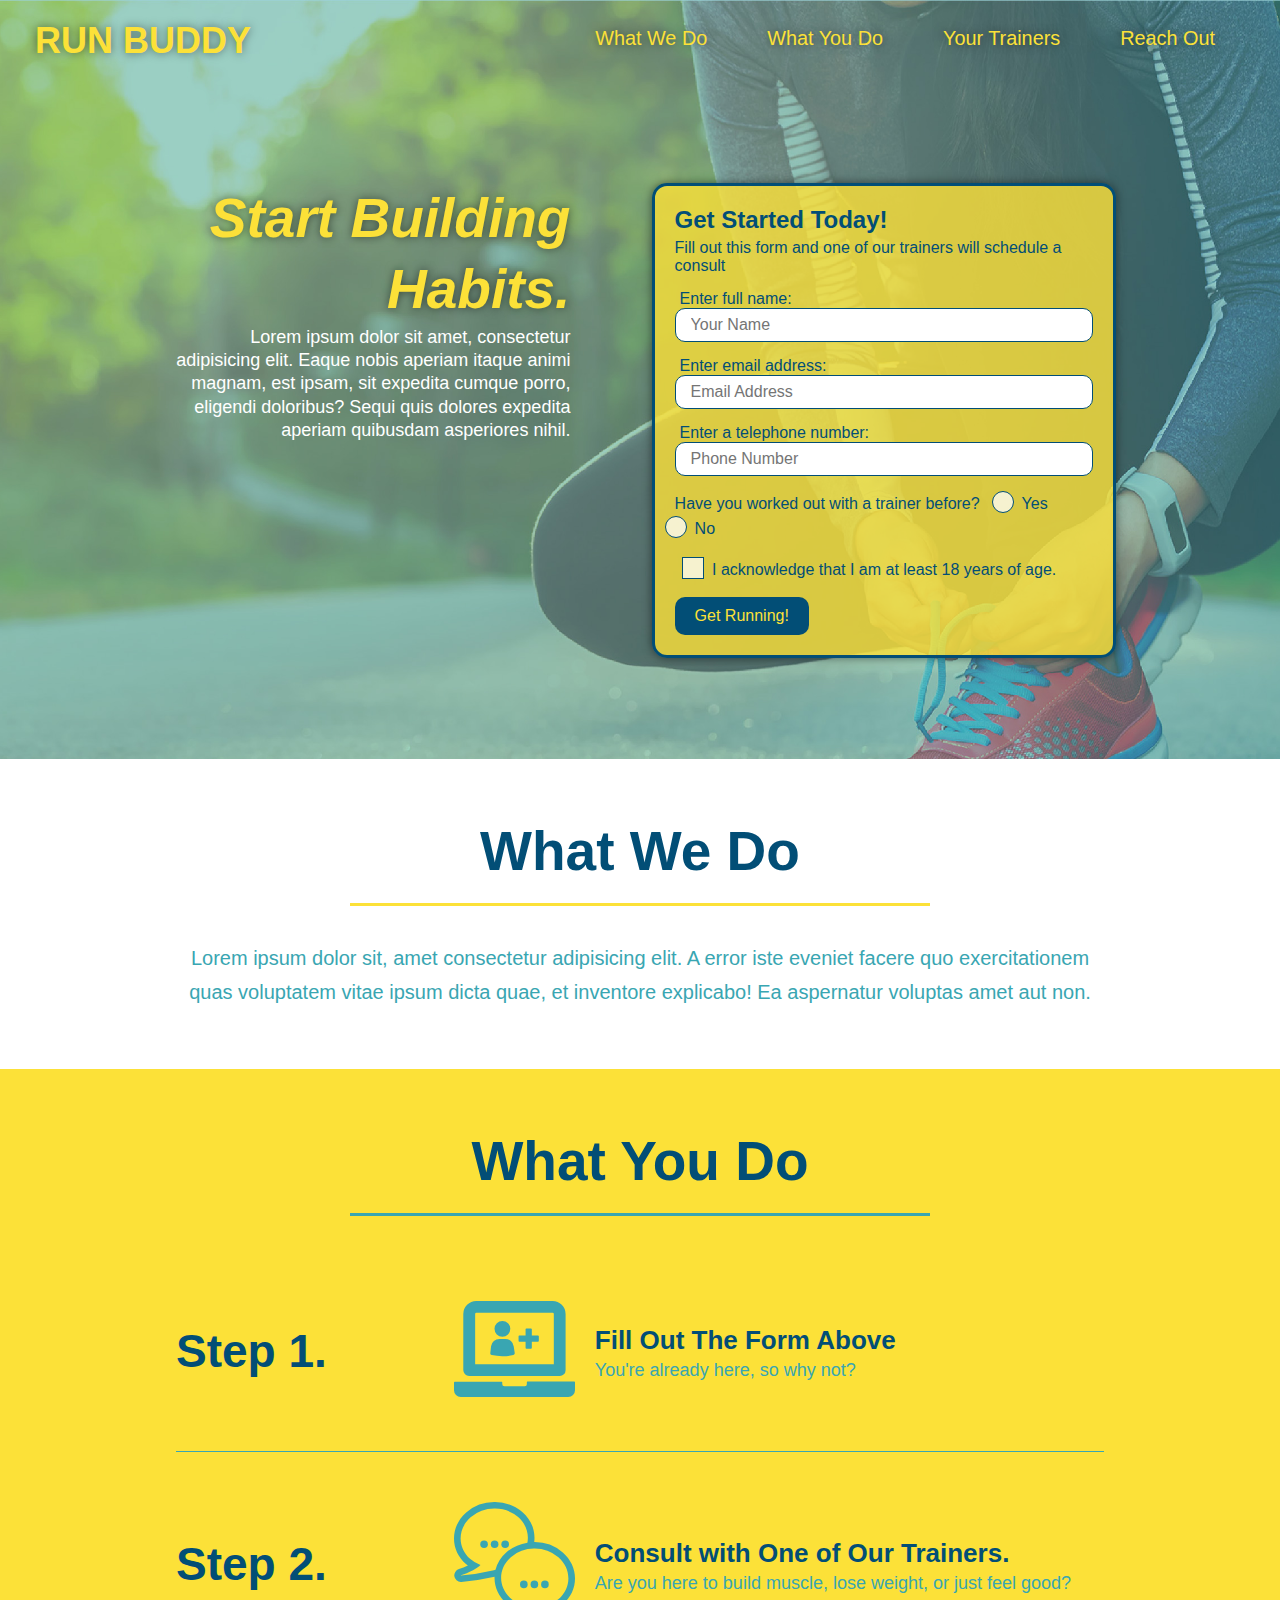
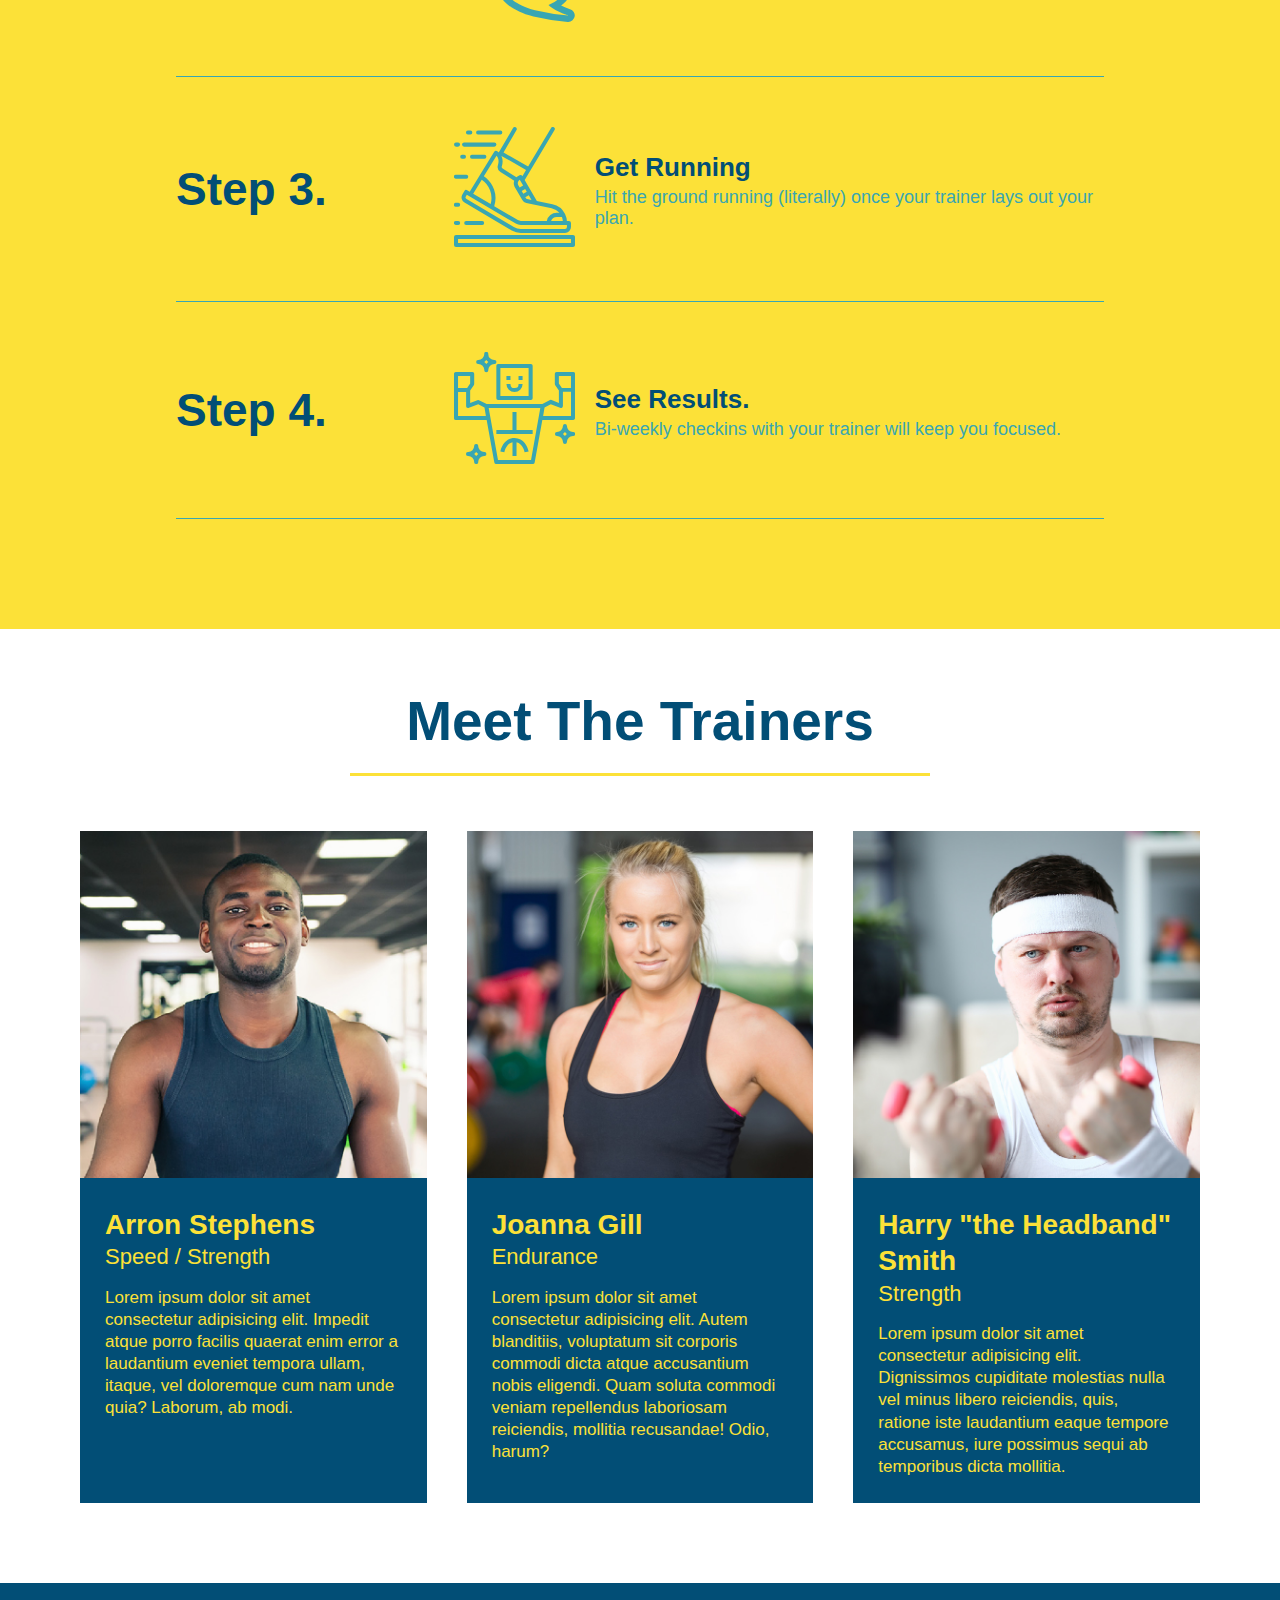
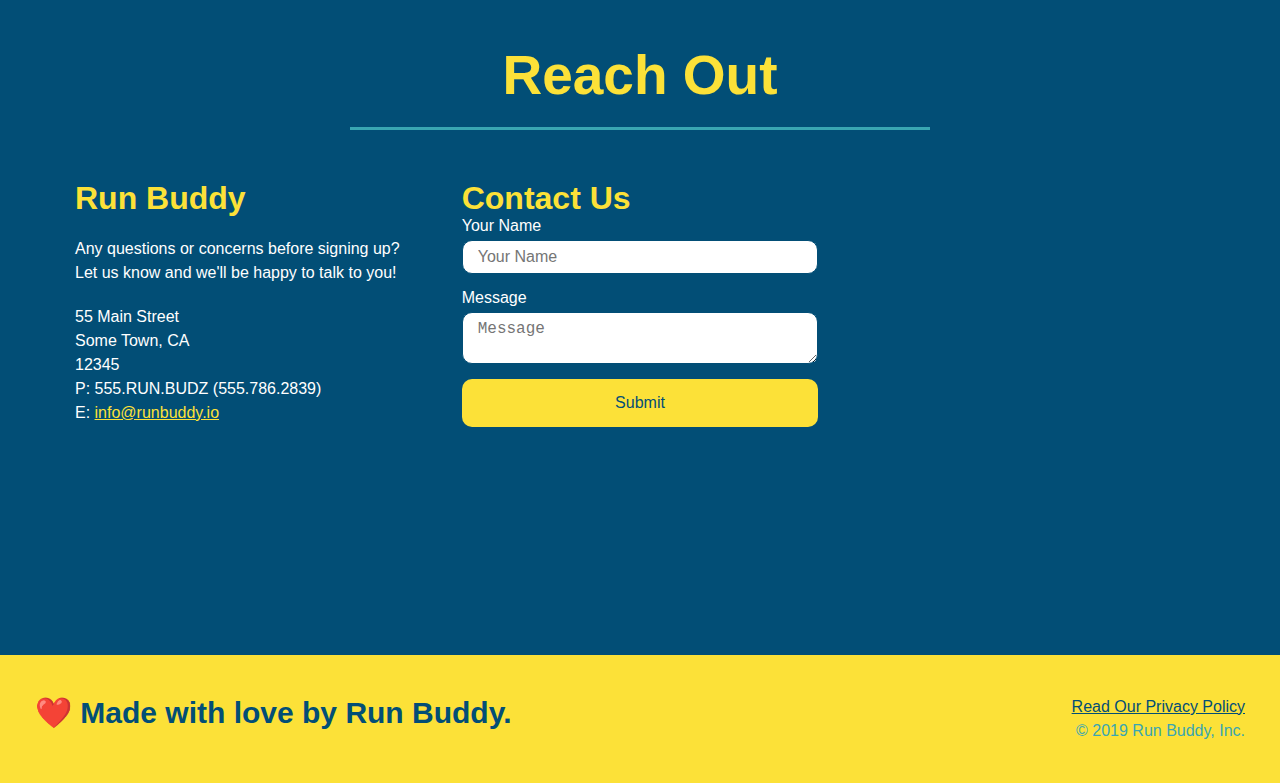
==== commit ba930e9b: "added pseudo elements to hero form" ====
--- a/index.html
+++ b/index.html
@@ -55,16 +55,20 @@
                     <input type="tel" placeholder="Phone Number" name="phone" id="phone" class="form-input" />
                     <p>
                         Have you worked out with a trainer before?
-                        <input type="radio" name="trainer-confirm" id="trainer-yes" />
-                        <label for="trainer-yes">Yes</label>
-                        <input type="radio" name="trainer-confirm" id="trainer-no" />
-                        <label for="trainer-no">No</label>
+                        <span class="radio-wrapper">
+                            <input type="radio" name="trainer-confirm" id="trainer-yes" />
+                            <label for="trainer-yes">Yes</label>
+                        </span>
+                        <span class="radio-wrapper">
+                            <input type="radio" name="trainer-confirm" id="trainer-no" />
+                            <label for="trainer-no">No</label>
+                        </span>
                     </p>
                     <p>
-                         <label for="checkbox" >
-                            I acknowledge that I am at least 18 years of age. 
-                        </label>
-                        <input type="checkbox" name="age-confirm" id="checkbox" />
+                        <span class="checkbox-wrapper">
+                            <input type="checkbox" name="age-confirm" id="checkbox" />
+                            <label for="checkbox">I acknowledge that I am at least 18 years of age.</label>
+                        </span>
                     </p>
                     <button type="submit">
                         Get Running!
--- a/assets/css/style.css
+++ b/assets/css/style.css
@@ -15,12 +15,22 @@
     display: flex;
     justify-content: space-between;
     flex-wrap: wrap;
+    position: -webkit-sticky;
+    position: sticky;
+    top: 0;
+    background-image: url("../images/hero-bg.jpg");
+    background-size: cover;
+    background-position: center;
+    background-attachment: fixed;
+    background-position: 80%;
+    z-index: 9999;
 }
 header h1 {
     font-weight: bold;
     font-size: 36px;
     color: #fce138;
     margin: 0;
+    text-shadow: 0 0 10px rgba(0, 0, 0, 0.5);
 }
 
 header a {
@@ -44,6 +54,7 @@
     padding: 0 30px;
     font-weight: lighter;
     font-size: 1.55vw;
+    text-shadow: 0 0 10px rgba(0, 0, 0, 0.5);
 }
 footer {
     background: #fce138;
@@ -82,6 +93,8 @@
     justify-content: center;
     flex-wrap: wrap;
     align-items: flex-start;
+    background-attachment: fixed;
+    background-position: 80%;
 }
 /* Hero Style End */
 
@@ -99,6 +112,7 @@
     font-style: italic;
     font-size: 55px;
     color: #fce138;
+    text-shadow: 0 0 10px rgba(0, 0, 0, 0.5);
 }
 
 /* End Call to Action Style */
@@ -106,11 +120,13 @@
 /* Hero Form Start */
 .hero-form {
     border: 3px solid #024e76;
-    background-color: #fce138;
     padding: 20px;
     color: #024e76;
     width: 40%;
     margin: 3.5%;
+    box-shadow: 0 0 10px rgba(0, 0, 0, 0.5);
+    background-color: rgba(252, 225, 56, .8);
+    border-radius: 15px;
 }
 
 .hero-form h3 {
@@ -130,10 +146,69 @@
     color: #024e76;
     width: 100%;
     margin-bottom: 15px; 
+    border-radius: 10px;
 }
 
 .hero-form label {
     margin: 0 5px;
+}
+
+.checkbox-wrapper input, .radio-wrapper input {
+    opacity: 0;
+}
+
+.checkbox-wrapper label, .radio-wrapper label {
+    position: relative;
+    left: 10px;
+    margin: 10px;
+    line-height: 1.6;
+}
+
+.checkbox-wrapper label::before, .radio-wrapper label::before {
+    content: "";
+    height: 20px;
+    width: 20px;
+    background: rgba(255, 255, 255, .75);
+    border: 1px solid #024e76;
+    position: absolute;
+    top: -4px;
+    left: -30px;
+}
+
+.radio-wrapper label::before {
+    border-radius: 50%;
+}
+
+.radio-wrapper label::after {
+    content: "";
+    width: 20px;
+    height: 20px;
+    border-radius: 50%;
+    background: #024e76;
+    position: absolute;
+    left: -29px;
+    top: -3px;
+    background-image: radial-gradient(circle, #39a6b2, #024e76);
+}
+
+.checkbox-wrapper label::after {
+    content: "";
+    height: 6px;
+    width: 14px;
+    border-left: 2px solid #024e76;
+    border-bottom: 2px solid #024e76;
+    position: absolute;
+    left: -26px;
+    top: 1px;
+    transform: rotate(-58deg);
+}
+
+.checkbox-wrapper input + label::after, .radio-wrapper input + label::after {
+    content: none;
+}
+
+.checkbox-wrapper input:checked + label::after, .radio-wrapper input:checked + label::after {
+    content: "";
 }
 
 .hero-form button {
@@ -142,6 +217,7 @@
     border: none;
     padding: 10px 20px;
     font-size: 16px;
+    border-radius: 10px;
 }
 
 .section-title {
@@ -322,6 +398,7 @@
     width: 100%;
     margin-bottom: 15px;
     margin-top: 5px;
+    border-radius: 10px;
 }
 
 .contact-form button {
@@ -332,11 +409,14 @@
     text-align: center;
     padding: 15px 0;
     font-size: 16px;
+    border-radius: 10px;
 }
 
 .flex-row {
     display: flex;
 }
+
+
 
 /* MEDIA QUERY FOR SMALLER DESEKTOP SCREENS AND SMALLER */
 
@@ -344,6 +424,7 @@
     header {
         padding-bottom: 0;
         justify-content: center;
+        position: relative;
     }
 
     header h1 {
